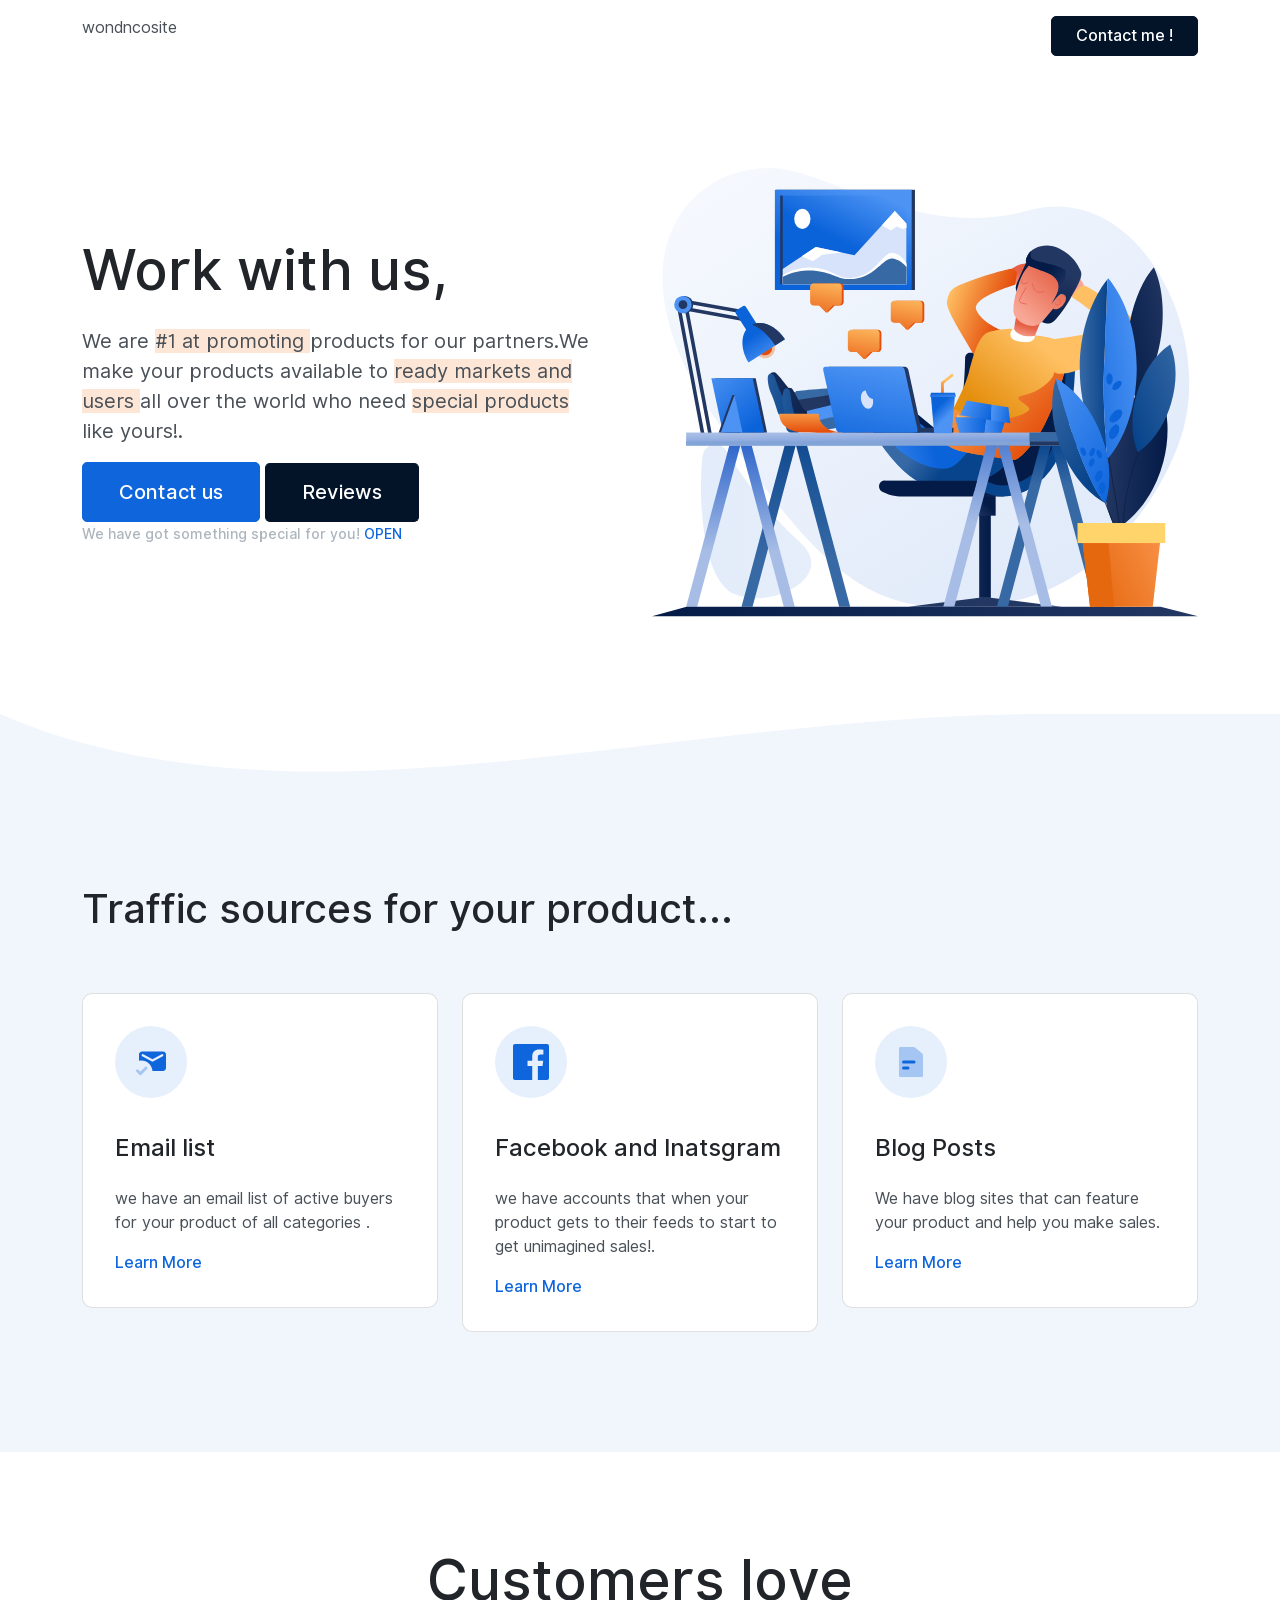
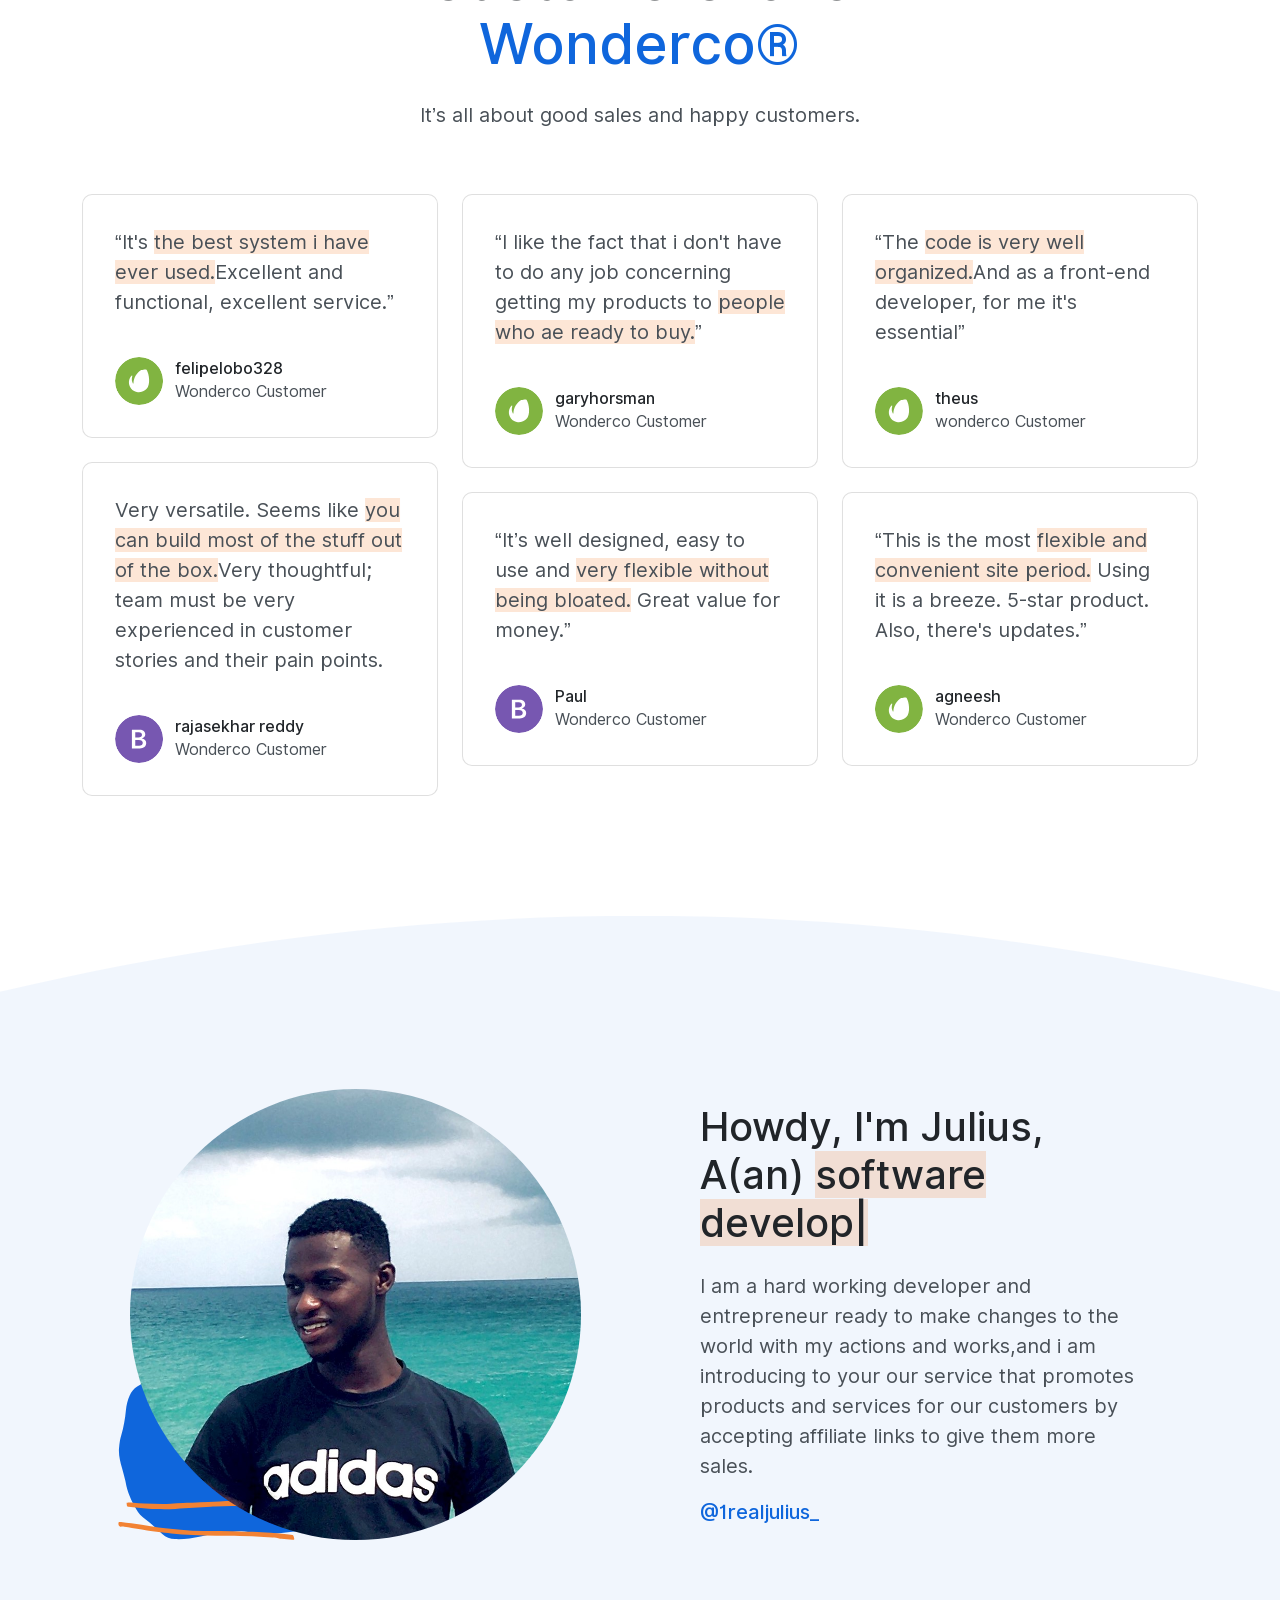
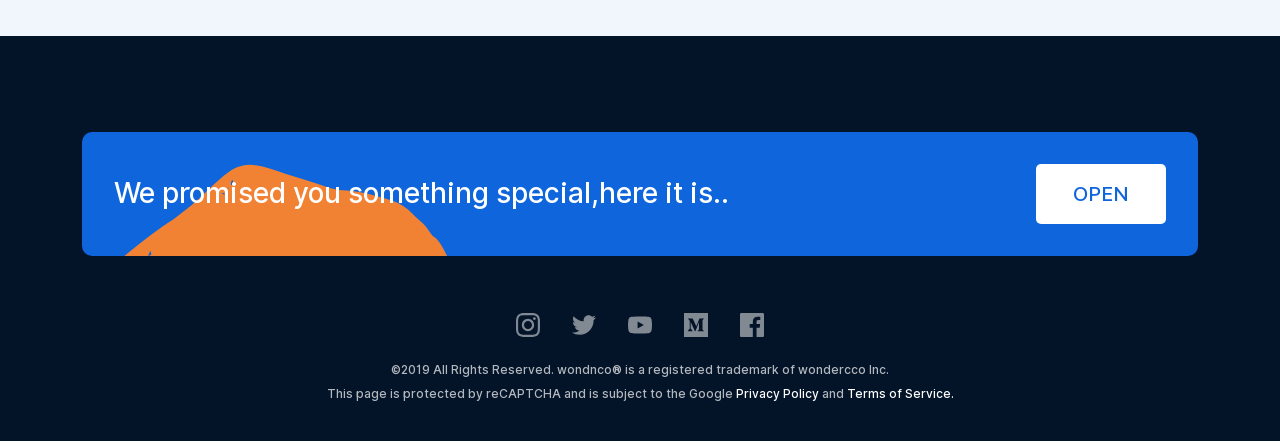
==== index.html @ 7a7fe4e4 "01" ====
<!doctype html>
<html lang="en">

<head>
    <meta charset="utf-8">
    <title>Wondnco</title>
    <meta name="viewport" content="width=device-width, initial-scale=1.0">
    <meta name="description" content="The #1 Affiliate promoting site for your products.">
    <link href="assets/css/loaders/loader-typing.css" rel="stylesheet" type="text/css" media="all" />
    <link href="assets/css/theme-saas.css" rel="stylesheet" type="text/css" media="all" />
    <link rel="preload" as="font" href="assets/fonts/Inter-UI-upright.var.woff2" type="font/woff2" crossorigin="anonymous">
    <link rel="preload" as="font" href="assets/fonts/Inter-UI.var.woff2" type="font/woff2" crossorigin="anonymous">
</head>

<body>
    <div class="loader">
        <div class="loading-animation"></div>
    </div>

    <div class="navbar-container ">
        <nav class="navbar navbar-expand-lg justify-content-between navbar-light border-bottom-0 bg-white" data-sticky="top">
            <div class="container">
                <div class="col flex-fill px-0 d-flex justify-content-between">
                    <p id="-wonderco-logo">wondncosite</p>
                    <button class="navbar-toggler" type="button" data-toggle="collapse" data-target=".navbar-collapse" aria-expanded="false" aria-label="Toggle navigation">
              <svg class="icon" width="24" height="24" viewBox="0 0 24 24" fill="none" xmlns="http://www.w3.org/2000/svg">
                <path d="M3 17C3 17.5523 3.44772 18 4 18H20C20.5523 18 21 17.5523 21 17V17C21 16.4477 20.5523 16 20 16H4C3.44772 16 3 16.4477 3 17V17ZM3 12C3 12.5523 3.44772 13 4 13H20C20.5523 13 21 12.5523 21 12V12C21 11.4477 20.5523 11 20 11H4C3.44772 11 3 11.4477 3 12V12ZM4 6C3.44772 6 3 6.44772 3 7V7C3 7.55228 3.44772 8 4 8H20C20.5523 8 21 7.55228 21 7V7C21 6.44772 20.5523 6 20 6H4Z"
                fill="#212529" />
              </svg>

            </button>
                </div>
                <div class="collapse navbar-collapse col px-0 px-lg-2 flex-fill">
                    <div class="py-2 py-lg-0">
                        <ul class="navbar-nav">
                            <!-- put the about us link here -->
                        </ul>
                    </div>
                </div>
                <div class="collapse navbar-collapse justify-content-end col flex-fill px-0">
                    <a href="#" class="btn md-lg btn-primary-3 " data-toggle="modal" data-target="#subscribe-noimage" data-smooth-scroll>Contact me !</a>

                </div>
            </div>
        </nav>
    </div>
    <section class="has-divider">
        <div class="container">
            <div class="row align-items-center justify-content-between o-hidden">
                <div class="col-md-6 order-sm-2 mb-5 mb-sm-0" data-aos="fade-left">
                    <img src="assets/img/saas-3.svg" alt="Image">
                </div>
                <div class="col-md-6 pr-xl-5 order-sm-1">
                    <h1 class="display-4">Work with us,</h1>
                    <p class="lead"> We are <span class="highlight">#1 at promoting </span> products for our partners.We make your products available to
                        <span class="highlight">ready markets and users </span> all over the world who need <span class="highlight">special products </span> like yours!.</p>
                    <a href="#" class="btn btn-lg btn-primary" data-toggle="modal" data-target="#subscribe-noimage" data-smooth-scroll>Contact us</a>
                    <a href="#customers-feedack" style="border-top: 100em;" class="btn btn-lg btn-primary-3" data-smooth-scroll>Reviews</a><br>
                    <span class="text-small text-muted">We have got something special for you! <a href="#special-item" data-smooth-scroll>OPEN</a>
            </span>
                </div>
            </div>
        </div>
        <div class="divider">
            <svg class="bg-primary-alt" width="100%" height="100%" version="1.1" viewbox="0 0 100 100" xmlns="http://www.w3.org/2000/svg" xmlns:xlink="http://www.w3.org/1999/xlink" preserveAspectRatio="none">
          <path d="M0,0 C6.83050094,50 15.1638343,75 25,75 C41.4957514,75 62.4956597,0 81.2456597,0 C93.7456597,0 99.9971065,0 100,0 L100,100 L0,100" fill="#ffffff"></path>
        </svg>
        </div>
    </section>
    <section class="bg-primary-alt">
        <div class="container">
            <div class="row mb-4">
                <div class="col">
                    <h2 class="h1">Traffic sources for your product...</h2>
                </div>
            </div>
            <div class="row">
                <div class="col-md-4" data-aos="fade-up" data-aos-delay="100">
                    <div class="card card-body">
                        <div class="icon-round mb-3 mb-md-4 bg-primary">
                            <svg class="icon bg-primary" width="24px" height="24px" viewBox="0 0 24 24" version="1.1" xmlns="http://www.w3.org/2000/svg" xmlns:xlink="http://www.w3.org/1999/xlink">
                              <title>Icon For Readed-mail</title>
                              <g stroke="none" stroke-width="1" fill="none" fill-rule="evenodd">
                                  <rect opacity="0" x="0" y="0" width="24" height="24"></rect>
                                  <path
                                      d="M4.875,20.75 C4.63541667,20.75 4.39583333,20.6541667 4.20416667,20.4625 L2.2875,18.5458333 C1.90416667,18.1625 1.90416667,17.5875 2.2875,17.2041667 C2.67083333,16.8208333 3.29375,16.8208333 3.62916667,17.2041667 L4.875,18.45 L8.0375,15.2875 C8.42083333,14.9041667 8.99583333,14.9041667 9.37916667,15.2875 C9.7625,15.6708333 9.7625,16.2458333 9.37916667,16.6291667 L5.54583333,20.4625 C5.35416667,20.6541667 5.11458333,20.75 4.875,20.75 Z"
                                      fill="#000000" fill-rule="nonzero" opacity="0.3"></path>
                                  <path
                                      d="M12.9835977,18 C12.7263047,14.0909841 9.47412135,11 5.5,11 C4.98630124,11 4.48466491,11.0516454 4,11.1500272 L4,7 C4,5.8954305 4.8954305,5 6,5 L20,5 C21.1045695,5 22,5.8954305 22,7 L22,16 C22,17.1045695 21.1045695,18 20,18 L12.9835977,18 Z M19.1444251,6.83964668 L13,10.1481833 L6.85557487,6.83964668 C6.4908718,6.6432681 6.03602525,6.77972206 5.83964668,7.14442513 C5.6432681,7.5091282 5.77972206,7.96397475 6.14442513,8.16035332 L12.6444251,11.6603533 C12.8664074,11.7798822 13.1335926,11.7798822 13.3555749,11.6603533 L19.8555749,8.16035332 C20.2202779,7.96397475 20.3567319,7.5091282 20.1603533,7.14442513 C19.9639747,6.77972206 19.5091282,6.6432681 19.1444251,6.83964668 Z"
                                      fill="#000000"></path>
                              </g>
                          </svg>
                        </div>
                        <h4>Email list</h4>
                        <p>
                            we have an email list of active buyers for your product of all categories .
                        </p>
                        <a href="#">Learn More</a>
                    </div>
                </div>
                <div class="col-md-4" data-aos="fade-up" data-aos-delay="200">
                    <div class="card card-body">
                        <div class="icon-round mb-3 mb-md-4 bg-primary">
                            <svg class="icon" role="img" viewBox="0 0 24 24" xmlns="http://www.w3.org/2000/svg">
                              <title>Facebook icon</title>
                              <path
                                  d="M22.676 0H1.324C.593 0 0 .593 0 1.324v21.352C0 23.408.593 24 1.324 24h11.494v-9.294H9.689v-3.621h3.129V8.41c0-3.099 1.894-4.785 4.659-4.785 1.325 0 2.464.097 2.796.141v3.24h-1.921c-1.5 0-1.792.721-1.792 1.771v2.311h3.584l-.465 3.63H16.56V24h6.115c.733 0 1.325-.592 1.325-1.324V1.324C24 .593 23.408 0 22.676 0">
                              </path>
                          </svg>
                        </div>
                        <h4>Facebook and Inatsgram</h4>
                        <p>
                            we have accounts that when your product gets to their feeds to start to get unimagined sales!.
                        </p>
                        <a href="#">Learn More</a>
                    </div>
                </div>
                <div class="col-md-4" data-aos="fade-up" data-aos-delay="300">
                    <div class="card card-body">
                        <div class="icon-round mb-3 mb-md-4 bg-primary">
                            <svg class="icon" width="24px" height="24px" viewBox="0 0 24 24" version="1.1" xmlns="http://www.w3.org/2000/svg" xmlns:xlink="http://www.w3.org/1999/xlink">
                              <title>Icon For File</title>
                              <g stroke="none" stroke-width="1" fill="none" fill-rule="evenodd">
                                  <polygon points="0 0 24 0 24 24 0 24" opacity="0"></polygon>
                                  <path
                                      d="M5.85714286,2 L13.7364114,2 C14.0910962,2 14.4343066,2.12568431 14.7051108,2.35473959 L19.4686994,6.3839416 C19.8056532,6.66894833 20,7.08787823 20,7.52920201 L20,20.0833333 C20,21.8738751 19.9795521,22 18.1428571,22 L5.85714286,22 C4.02044787,22 4,21.8738751 4,20.0833333 L4,3.91666667 C4,2.12612489 4.02044787,2 5.85714286,2 Z"
                                      fill="#000000" fill-rule="nonzero" opacity="0.3"></path>
                                  <rect fill="#000000" x="6" y="11" width="9" height="2" rx="1"></rect>
                                  <rect fill="#000000" x="6" y="15" width="5" height="2" rx="1"></rect>
                              </g>
                          </svg>
                        </div>
                        <h4>Blog Posts</h4>
                        <p>
                            We have blog sites that can feature your product and help you make sales.
                        </p>
                        <a href="#">Learn More</a>
                    </div>
                </div>
            </div>
        </div>
    </section>
    <section>
        <div class="container" id="customers-feedack">
            <div class="row mb-5 justify-content-center">
                <div class="col-xl-8 col-lg-9 text-center">
                    <h2 class="display-4 mx-xl-6">Customers love <a href="#">Wonderco®</a></h2>
                    <p class="lead">
                        It’s all about good sales and happy customers.
                    </p>
                </div>
            </div>
            <div class="row" data-isotope-collection data-ignore-hash="true">
                <div class="col-sm-6 col-lg-4" data-isotope-item>
                    <div class="card card-body">
                        <div class="flex-grow-1 mb-3">
                            <p class="lead">
                                &ldquo;This is the most
                                <span class="highlight">flexible and convenient site period.</span> Using it is a breeze. 5-star product. Also, there's updates.&rdquo;
                            </p>
                        </div>
                        <div class="avatar-author align-items-center">
                            <img src="assets/img/avatars/envato.svg" alt="Avatar" class="avatar">
                            <div class="ml-2">
                                <h6>agneesh</h6>
                                <span>Wonderco Customer</span>
                            </div>
                        </div>
                    </div>
                </div>
                <div class="col-sm-6 col-lg-4" data-isotope-item>
                    <div class="card card-body">
                        <div class="flex-grow-1 mb-3">
                            <p class="lead">
                                &ldquo;It’s well designed, easy to use and
                                <span class="highlight">very flexible without being bloated.</span> Great value for money.&rdquo;
                            </p>
                        </div>
                        <div class="avatar-author align-items-center">
                            <img src="assets/img/avatars/bootstrap.svg" alt="Avatar" class="avatar">
                            <div class="ml-2">
                                <h6>Paul</h6>
                                <span>Wonderco Customer</span>
                            </div>
                        </div>
                    </div>
                </div>
                <div class="col-sm-6 col-lg-4" data-isotope-item>
                    <div class="card card-body">
                        <div class="flex-grow-1 mb-3">
                            <p class="lead">
                                Very versatile. Seems like
                                <span class="highlight">you can build most of the stuff out of the box.</span>Very thoughtful; team must be very experienced in customer stories and their pain points.
                            </p>
                        </div>
                        <div class="avatar-author align-items-center">
                            <img src="assets/img/avatars/bootstrap.svg" alt="Avatar" class="avatar">
                            <div class="ml-2">
                                <h6>rajasekhar reddy</h6>
                                <span>Wonderco Customer</span>
                            </div>
                        </div>
                    </div>
                </div>
                <div class="col-sm-6 col-lg-4" data-isotope-item>
                    <div class="card card-body">
                        <div class="flex-grow-1 mb-3">
                            <p class="lead">
                                &ldquo;The
                                <span class='highlight'>code is very well organized.</span>And as a front-end developer, for me it's essential&rdquo;
                            </p>
                        </div>
                        <div class="avatar-author align-items-center">
                            <img src="assets/img/avatars/envato.svg" alt="Avatar" class="avatar">
                            <div class="ml-2">
                                <h6>theus</h6>
                                <span>wonderco Customer</span>
                            </div>
                        </div>
                    </div>
                </div>
                <div class="col-sm-6 col-lg-4" data-isotope-item>
                    <div class="card card-body">
                        <div class="flex-grow-1 mb-3">
                            <p class="lead">
                                &ldquo;I like the fact that i don't have to do any job concerning getting my products to
                                <span class="highlight">people who ae ready to buy.</span>&rdquo;
                            </p>
                        </div>
                        <div class="avatar-author align-items-center">
                            <img src="assets/img/avatars/envato.svg" alt="Avatar" class="avatar">
                            <div class="ml-2">
                                <h6>garyhorsman</h6>
                                <span>Wonderco Customer</span>
                            </div>
                        </div>
                    </div>
                </div>
                <div class="col-sm-6 col-lg-4" data-isotope-item>
                    <div class="card card-body">
                        <div class="flex-grow-1 mb-3">
                            <p class="lead">
                                &ldquo;It's
                                <span class="highlight">the best system i have ever used.</span>Excellent and functional, excellent service.&rdquo;
                            </p>
                        </div>
                        <div class="avatar-author align-items-center">
                            <img src="assets/img/avatars/envato.svg" alt="Avatar" class="avatar">
                            <div class="ml-2">
                                <h6>felipelobo328</h6>
                                <span>Wonderco Customer</span>
                            </div>
                        </div>
                    </div>
                </div>
            </div>
        </div>
    </section>
    <section class="has-divider bg-primary-alt">
        <div class="divider flip-y">
            <svg width="100%" height="96px" viewBox="0 0 100 100" version="1.1" xmlns="http://www.w3.org/2000/svg" xmlns:xlink="http://www.w3.org/1999/xlink" preserveAspectRatio="none">
              <path
                  d="M0,0 C16.6666667,66 33.3333333,99 50,99 C66.6666667,99 83.3333333,66 100,0 L100,100 L0,100 L0,0 Z">
              </path>
          </svg>
        </div>
        <div class="container" data-aos="fade-up">
            <div class="row align-items-center justify-content-around">
                <div class="col-md-5">
                    <img src="assets/img/course-1.jpg" alt="Image" class="rounded-circle layer-2">
                    <div class="decoration bottom left" data-aos="fade-up">
                        <svg class="bg-primary" width="260" height="160" viewBox="0 0 260 160" fill="none" xmlns="http://www.w3.org/2000/svg">
                          <path
                              d="M259.455 70.69C259.549 81.425 258.285 91.476 256.723 101.5C255.75 107.739 254.741 113.973 253.793 120.216C253.272 123.658 253.016 127.152 252.309 130.553C251.914 132.455 251.061 134.358 250.02 136.01C248.553 138.334 247.721 140.777 247.452 143.469C247.352 144.46 247.276 145.469 247.018 146.424C246.094 149.85 243.805 151.926 240.278 152.031C236.299 152.15 232.272 152.2 228.331 151.733C214.925 150.144 201.481 149.879 188.015 150.246C184.869 150.332 181.734 150.853 178.599 151.223C174.31 151.728 170.035 152.36 165.74 152.791C160.949 153.271 156.142 153.861 151.34 153.896C147.037 153.929 142.729 153.304 138.428 152.913C135.616 152.658 132.78 152.482 130.014 151.954C124.705 150.94 119.436 151.424 114.147 151.932C113.485 151.995 112.819 152.092 112.159 152.068C102.048 151.707 92.3718 154.415 82.6568 156.532C74.1448 158.387 65.6488 159.497 56.9518 159.12C52.1158 158.911 47.8618 157.293 44.2628 154.038C40.3218 150.473 36.4308 146.852 32.4598 143.319C30.8488 141.886 29.1588 140.514 27.3758 139.307C23.4348 136.64 20.4418 133.227 18.0988 129.069C13.3288 120.618 9.20281 111.955 7.65781 102.262C7.55381 101.607 7.3958 100.957 7.2298 100.314C6.1908 96.293 5.2378 92.248 4.0778 88.262C2.2148 81.85 0.571797 75.405 0.979797 68.658C1.1498 65.853 1.55581 63.055 2.00681 60.279C2.29981 58.48 2.8018 56.705 3.3248 54.954C5.7158 46.961 7.0748 38.773 7.8858 30.494C8.3918 25.32 9.60281 20.381 11.6968 15.613C13.3508 11.846 15.7128 8.84097 19.1968 6.55897C27.8848 0.871973 37.1478 -0.681028 47.3118 1.48997C53.8668 2.88997 60.0558 5.23799 66.3218 7.44499C74.3058 10.257 82.4408 11.128 90.8688 9.80897C98.7418 8.57597 106.65 7.36398 114.59 6.78898C123.358 6.15498 132.18 5.75698 140.926 7.59398C151.371 9.78798 161.944 10.817 172.633 10.495C175.623 10.405 178.623 10.56 181.613 10.447C193.99 9.97397 205.607 13.012 217.019 17.532C223.023 19.909 228.191 23.388 233.035 27.467C237.988 31.636 242.894 35.872 247.654 40.258C249.588 42.039 251.371 44.124 252.716 46.373C254.845 49.931 256.62 53.71 258.413 57.458C259.815 60.395 259.61 63.625 259.684 66.771C259.717 68.261 259.514 69.757 259.455 70.69ZM188.312 109.787L188.011 109.598L187.966 109.906L188.312 109.787Z"
                              fill="black" />
                      </svg>

                    </div>
                    <div class="decoration bottom left" data-aos="fade-right">
                        <svg class="bg-primary-2" width="177" height="40" viewBox="0 0 177 40" fill="none" xmlns="http://www.w3.org/2000/svg">
                          <path
                              d="M176.123 39.7359C175.478 39.7539 174.855 39.8269 174.242 39.7769C170.656 39.4889 167.072 39.1749 163.49 38.8589C163.013 38.8179 162.523 38.7829 162.074 38.6339C159.541 37.7899 156.908 37.6619 154.277 37.4949C151.484 37.3189 148.693 37.1279 145.904 36.9159C137.927 36.3109 129.935 36.1449 121.943 35.9849C118.191 35.9109 114.437 35.8699 110.683 35.8189C102.611 35.7079 94.5379 35.6229 86.4659 35.4789C82.5519 35.4109 78.6399 35.2639 74.7279 35.0959C71.1379 34.9419 67.5439 34.7819 63.9619 34.4979C60.3799 34.2139 56.8099 33.7729 53.2349 33.4039C51.0919 33.1829 48.9479 32.9899 46.8089 32.7499C42.6819 32.2869 38.5469 31.8829 34.4379 31.2949C30.8849 30.7849 27.3699 30.0239 23.8269 29.4309C20.5199 28.8769 17.1999 28.3969 13.8859 27.8889C11.3609 27.4999 8.83285 27.1369 6.31185 26.7229C5.20285 26.5409 4.11485 26.3279 2.99585 26.6609C2.29285 26.8699 1.78286 26.5279 1.31986 26.0139C0.505856 25.1049 0.385845 24.0069 0.436845 22.8759C0.461845 22.3359 0.838856 21.9889 1.37586 21.9639C1.93086 21.9399 2.49286 21.9869 3.04586 22.0559C6.45786 22.4729 9.86185 22.9469 13.2759 23.3229C20.2719 24.0939 27.1859 25.3849 34.1159 26.5539C38.4599 27.2879 42.8209 27.7809 47.1899 28.2399C52.3519 28.7829 57.5399 29.0959 62.6979 29.6599C70.4149 30.5039 78.1509 30.8669 85.9049 30.9709C91.2549 31.0409 96.6079 30.9939 101.958 31.0969C110.19 31.2539 118.419 31.5019 126.651 31.6919C129.368 31.7549 132.09 31.6799 134.805 31.7969C140.793 32.0589 146.785 32.3089 152.764 32.7369C158.817 33.1709 164.856 33.7929 170.897 34.3809C172.083 34.4959 173.258 34.7829 174.413 35.0909C174.829 35.2019 175.374 35.5309 175.505 35.8909C175.936 37.0619 176.463 38.2559 176.123 39.7359Z"
                              fill="black" />
                          <path
                              d="M8.59619 2.86295C9.31119 2.68995 9.8322 2.44794 10.3482 2.45994C12.0262 2.50094 13.7002 2.61996 15.3752 2.73396C18.9572 2.97896 22.5372 3.38394 26.1252 3.46394C34.9862 3.66194 43.8482 4.19895 52.7172 3.69795C56.8622 3.46395 61.0102 3.29694 65.1562 3.11594C67.5492 3.01194 69.9432 2.94496 72.3382 2.85896C72.9772 2.83596 73.6172 2.83496 74.2542 2.77296C79.5842 2.25296 84.9402 2.22594 90.2852 1.97794C94.1152 1.79894 97.9432 1.54695 101.773 1.40995C106.324 1.24595 110.878 1.03995 115.427 1.08195C126.302 1.18295 137.167 0.948947 148.034 0.624947C152.343 0.496947 156.663 0.595932 160.975 0.665932C162.409 0.688932 163.836 0.932932 165.266 1.09693C166.348 1.22193 167.248 1.73193 167.893 2.59693C168.588 3.52993 169.555 4.32993 169.649 5.80393C169.17 5.89993 168.731 6.08594 168.307 6.05494C166 5.88594 163.702 5.60994 161.395 5.47794C159.723 5.38294 158.04 5.41296 156.362 5.46296C151.022 5.62196 145.682 5.83394 140.342 5.98594C138.186 6.04794 136.028 6.00095 133.869 6.01395C131.715 6.02795 129.558 6.08295 127.404 6.07295C122.779 6.04895 118.152 5.89295 113.529 5.97895C108.021 6.08195 102.519 6.37894 97.0132 6.59394C95.5832 6.64994 94.1542 6.69794 92.7262 6.77094C89.8612 6.91894 86.9942 7.07094 84.1302 7.24494C81.2592 7.41894 78.3923 7.63895 75.5232 7.80695C72.4962 7.98495 69.4641 8.10595 66.4391 8.28895C63.4141 8.47195 60.3922 8.73296 57.3672 8.90296C50.7422 9.27496 44.1111 9.18295 37.4821 9.08695C35.1731 9.05395 32.8751 8.75994 30.5681 8.62794C25.3981 8.32994 20.2342 7.82095 15.0912 7.19495C13.5952 7.01295 12.1141 6.83094 10.6111 6.80994C9.65219 6.79594 9.0642 6.40194 8.8842 5.53394C8.7292 4.76394 8.70919 3.96395 8.59619 2.86295Z"
                              fill="black" />
                      </svg>

                    </div>
                </div>
                <div class="col-xl-5 col-md-6">
                    <div class="h1">
                        <div>Howdy, I'm Julius,</div>
                        <span>A(an)</span>
                        <div class="highlight">
                            <span data-typed-text data-loop="true" data-type-speed="65" data-strings='["software developer","front-end developer","Affiliate marketer","Entrepreneur"]'></span>
                        </div>
                    </div>
                    <p class="lead">I am a hard working developer and entrepreneur ready to make changes to the world with my actions and works,and i am introducing to your our service that promotes products and services for our customers by accepting affiliate links
                        to give them more sales.
                    </p>
                    <a href="https://instagram.com/1realjulius_" class="lead">@1realjulius_</a>
                </div>
            </div>
        </div>
    </section>
    <footer id="special-item" class="pb-4 bg-primary-3 text-light" id="footer">
        <div class="container">
            <div class="row mb-5">
                <div class="col">
                    <div class="card card-body border-0 o-hidden mb-0 bg-primary text-light">
                        <div class="position-relative d-flex flex-column flex-md-row justify-content-between align-items-center">
                            <div class="h3 text-center mb-md-0">We promised you something special,here it is..</div>
                            <a href="#" class="btn btn-lg btn-white">OPEN</a>
                        </div>
                        <div class="decoration layer-0">
                            <svg class="bg-primary-2" width="338" height="277" viewBox="0 0 338 277" fill="none" xmlns="http://www.w3.org/2000/svg">
                  <path d="M136.018 0.775024C143.338 0.998024 150.311 2.86002 157.217 4.90402C161.951 6.30502 166.533 8.21602 171.238 9.72702C177.683 11.799 184.205 13.642 190.654 15.704C198.047 18.067 205.496 20.302 212.734 23.077C219.181 25.549 225.818 26.16 232.576 26.624C242.613 27.313 252.408 29.541 262.14 31.958C267.613 33.318 273.015 35.013 278.376 36.777C286.159 39.338 292.769 43.771 298.435 49.705C300.869 52.253 303.482 54.662 306.224 56.875C310.91 60.658 314.185 65.568 317.597 70.391C317.999 70.957 318.31 71.699 318.861 72.031C323.925 75.085 326.72 80.024 329.47 84.928C331.605 88.738 333.45 92.72 335.236 96.711C335.974 98.361 336.533 100.215 336.629 102.006C336.979 108.465 337.936 114.881 337.352 121.411C336.889 126.604 336.916 131.868 337.11 137.086C337.676 152.284 335.641 167.235 333.401 182.2C331.815 192.802 330.878 203.502 329.278 214.101C328.417 219.807 327.28 225.578 325.321 230.976C323.759 235.279 321.196 239.409 318.317 243.006C311.585 251.42 303.104 257.68 292.893 261.414C288.381 263.064 283.952 265.016 279.332 266.275C273.076 267.98 266.711 269.338 260.33 270.509C250.605 272.292 240.844 273.878 231.07 275.381C220.672 276.98 210.306 277.306 199.939 274.719C194.33 273.32 188.527 272.723 182.869 271.504C166.828 268.049 151.043 263.651 135.754 257.669C130.918 255.776 126.25 253.478 122.199 249.956C118.49 246.731 113.928 244.469 110.316 241.155C103.357 234.766 96.6579 228.074 90.1249 221.245C84.3729 215.231 79.0449 208.814 73.4259 202.671C71.6229 200.7 69.3989 199.121 67.5219 197.212C61.8789 191.478 56.3579 185.624 50.6959 179.909C48.0139 177.202 45.0629 174.763 42.3439 172.091C39.7309 169.523 37.2799 166.791 34.7229 164.164C30.1899 159.507 25.8419 154.642 21.0319 150.288C14.4459 144.325 9.29194 137.288 4.85794 129.733C1.90494 124.702 0.404932 119.126 0.994932 113.109C1.35393 109.453 1.56894 105.873 3.02594 102.364C4.82294 98.043 7.59594 94.544 11.0199 91.581C16.4609 86.871 22.0179 82.28 27.7129 77.881C34.4159 72.703 41.2719 67.718 48.1519 62.774C53.0819 59.232 58.3649 56.157 63.1269 52.411C72.1059 45.348 81.2339 38.467 89.4079 30.405C96.0349 23.868 102.898 17.54 110.002 11.527C115.279 7.06004 121.135 3.23104 128.049 1.65704C130.639 1.07104 133.357 1.05302 136.018 0.775024ZM19.8459 102.8C15.5139 101.001 13.7579 101.522 12.1429 105.364C13.5239 105.867 14.8829 106.363 16.5709 106.978C16.7739 105.683 16.8949 104.912 16.9929 104.287C17.9989 103.763 18.9229 103.281 19.8479 102.799C21.2859 101.622 23.0749 100.717 23.4099 98.469C20.4119 98.883 20.4119 98.883 19.8459 102.8ZM118.352 15.815C117.153 17.925 116.342 19.402 117.231 21.328C119.746 19.487 119.773 19.382 118.352 15.815ZM36.2909 86.69C35.4119 88.799 34.8089 90.248 34.0939 91.961C37.8889 90.785 37.8889 90.785 36.2909 86.69ZM129.395 162.873C128.641 162.383 128.006 161.799 127.858 161.903C127.292 162.306 126.881 162.927 126.413 163.468C126.843 163.712 127.337 164.224 127.684 164.138C128.211 164.009 128.639 163.465 129.395 162.873ZM137.797 163.645C137.248 164.305 136.658 164.709 136.697 165.036C136.763 165.591 137.228 166.097 137.525 166.623C137.986 166.255 138.761 165.928 138.818 165.505C138.881 165.033 138.287 164.477 137.797 163.645ZM137.221 207.492C137.242 207.855 137.264 208.219 137.285 208.582C138.129 208.456 138.973 208.33 139.816 208.205C139.787 207.967 139.757 207.73 139.73 207.492C138.895 207.492 138.057 207.492 137.221 207.492ZM110.674 30.56C110.768 30.297 110.862 30.035 110.957 29.772C110.123 29.451 109.291 29.13 108.457 28.809C108.357 29.097 108.256 29.386 108.154 29.674C108.994 29.969 109.834 30.265 110.674 30.56ZM116.773 160.416C116.58 160.891 116.285 161.258 116.357 161.528C116.435 161.827 116.851 162.037 117.121 162.285C117.336 161.902 117.652 161.535 117.713 161.129C117.736 160.968 117.193 160.722 116.773 160.416ZM124.658 162.574C123.793 162.347 123.324 162.142 122.863 162.152C122.707 162.156 122.562 162.708 122.414 163.009C122.768 163.15 123.127 163.408 123.473 163.392C123.754 163.381 124.02 163.036 124.658 162.574ZM133.973 165.672C133.819 165.484 133.664 165.297 133.51 165.11C133.348 165.387 133.151 165.654 133.059 165.954C133.039 166.011 133.434 166.196 133.637 166.322C133.748 166.105 133.861 165.89 133.973 165.672ZM115.15 24.039C114.955 23.876 114.759 23.714 114.566 23.552C114.468 23.778 114.254 24.034 114.302 24.223C114.353 24.418 114.656 24.549 114.849 24.708C114.949 24.486 115.051 24.263 115.15 24.039Z"
                  fill="black" />
                </svg>

                        </div>
                    </div>
                </div>
            </div>
            <div class="row justify-content-center mb-2">
                <div class="col-auto">
                    <ul class="nav">
                        <li class="nav-item">
                            <a href="#" class="nav-link">
                                <svg class="icon undefined" role="img" viewBox="0 0 24 24" xmlns="http://www.w3.org/2000/svg">
                    <title>Instagram icon</title>
                    <path d="M12 0C8.74 0 8.333.015 7.053.072 5.775.132 4.905.333 4.14.63c-.789.306-1.459.717-2.126 1.384S.935 3.35.63 4.14C.333 4.905.131 5.775.072 7.053.012 8.333 0 8.74 0 12s.015 3.667.072 4.947c.06 1.277.261 2.148.558 2.913.306.788.717 1.459 1.384 2.126.667.666 1.336 1.079 2.126 1.384.766.296 1.636.499 2.913.558C8.333 23.988 8.74 24 12 24s3.667-.015 4.947-.072c1.277-.06 2.148-.262 2.913-.558.788-.306 1.459-.718 2.126-1.384.666-.667 1.079-1.335 1.384-2.126.296-.765.499-1.636.558-2.913.06-1.28.072-1.687.072-4.947s-.015-3.667-.072-4.947c-.06-1.277-.262-2.149-.558-2.913-.306-.789-.718-1.459-1.384-2.126C21.319 1.347 20.651.935 19.86.63c-.765-.297-1.636-.499-2.913-.558C15.667.012 15.26 0 12 0zm0 2.16c3.203 0 3.585.016 4.85.071 1.17.055 1.805.249 2.227.415.562.217.96.477 1.382.896.419.42.679.819.896 1.381.164.422.36 1.057.413 2.227.057 1.266.07 1.646.07 4.85s-.015 3.585-.074 4.85c-.061 1.17-.256 1.805-.421 2.227-.224.562-.479.96-.899 1.382-.419.419-.824.679-1.38.896-.42.164-1.065.36-2.235.413-1.274.057-1.649.07-4.859.07-3.211 0-3.586-.015-4.859-.074-1.171-.061-1.816-.256-2.236-.421-.569-.224-.96-.479-1.379-.899-.421-.419-.69-.824-.9-1.38-.165-.42-.359-1.065-.42-2.235-.045-1.26-.061-1.649-.061-4.844 0-3.196.016-3.586.061-4.861.061-1.17.255-1.814.42-2.234.21-.57.479-.96.9-1.381.419-.419.81-.689 1.379-.898.42-.166 1.051-.361 2.221-.421 1.275-.045 1.65-.06 4.859-.06l.045.03zm0 3.678c-3.405 0-6.162 2.76-6.162 6.162 0 3.405 2.76 6.162 6.162 6.162 3.405 0 6.162-2.76 6.162-6.162 0-3.405-2.76-6.162-6.162-6.162zM12 16c-2.21 0-4-1.79-4-4s1.79-4 4-4 4 1.79 4 4-1.79 4-4 4zm7.846-10.405c0 .795-.646 1.44-1.44 1.44-.795 0-1.44-.646-1.44-1.44 0-.794.646-1.439 1.44-1.439.793-.001 1.44.645 1.44 1.439z"
                    />
                  </svg>
                            </a>
                        </li>
                        <li class="nav-item">
                            <a href="#" class="nav-link">
                                <svg class="icon undefined" role="img" viewBox="0 0 24 24" xmlns="http://www.w3.org/2000/svg">
                    <title>Twitter icon</title>
                    <path d="M23.954 4.569c-.885.389-1.83.654-2.825.775 1.014-.611 1.794-1.574 2.163-2.723-.951.555-2.005.959-3.127 1.184-.896-.959-2.173-1.559-3.591-1.559-2.717 0-4.92 2.203-4.92 4.917 0 .39.045.765.127 1.124C7.691 8.094 4.066 6.13 1.64 3.161c-.427.722-.666 1.561-.666 2.475 0 1.71.87 3.213 2.188 4.096-.807-.026-1.566-.248-2.228-.616v.061c0 2.385 1.693 4.374 3.946 4.827-.413.111-.849.171-1.296.171-.314 0-.615-.03-.916-.086.631 1.953 2.445 3.377 4.604 3.417-1.68 1.319-3.809 2.105-6.102 2.105-.39 0-.779-.023-1.17-.067 2.189 1.394 4.768 2.209 7.557 2.209 9.054 0 13.999-7.496 13.999-13.986 0-.209 0-.42-.015-.63.961-.689 1.8-1.56 2.46-2.548l-.047-.02z"
                    />
                  </svg>
                            </a>
                        </li>
                        <li class="nav-item">
                            <a href="#" class="nav-link">
                                <svg class="icon undefined" role="img" xmlns="http://www.w3.org/2000/svg" viewBox="0 0 24 24">
                    <title>YouTube icon</title>
                    <path class="a" d="M23.495 6.205a3.007 3.007 0 0 0-2.088-2.088c-1.87-.501-9.396-.501-9.396-.501s-7.507-.01-9.396.501A3.007 3.007 0 0 0 .527 6.205a31.247 31.247 0 0 0-.522 5.805 31.247 31.247 0 0 0 .522 5.783 3.007 3.007 0 0 0 2.088 2.088c1.868.502 9.396.502 9.396.502s7.506 0 9.396-.502a3.007 3.007 0 0 0 2.088-2.088 31.247 31.247 0 0 0 .5-5.783 31.247 31.247 0 0 0-.5-5.805zM9.609 15.601V8.408l6.264 3.602z"
                    />
                  </svg>
                            </a>
                        </li>
                        <li class="nav-item">
                            <a href="#" class="nav-link">
                                <svg class="icon undefined" role="img" viewBox="0 0 24 24" xmlns="http://www.w3.org/2000/svg">
                    <title>Medium icon</title>
                    <path d="M0 0v24h24V0H0zm19.938 5.686L18.651 6.92a.376.376 0 0 0-.143.362v9.067a.376.376 0 0 0 .143.361l1.257 1.234v.271h-6.322v-.27l1.302-1.265c.128-.128.128-.165.128-.36V8.99l-3.62 9.195h-.49L6.69 8.99v6.163a.85.85 0 0 0 .233.707l1.694 2.054v.271H3.815v-.27L5.51 15.86a.82.82 0 0 0 .218-.707V8.027a.624.624 0 0 0-.203-.527L4.019 5.686v-.27h4.674l3.613 7.923 3.176-7.924h4.456v.271z"
                    />
                  </svg>

                            </a>
                        </li>
                        <li class="nav-item">
                            <a href="#" class="nav-link">
                                <svg class="icon undefined" role="img" viewBox="0 0 24 24" xmlns="http://www.w3.org/2000/svg">
                    <title>Facebook icon</title>
                    <path d="M22.676 0H1.324C.593 0 0 .593 0 1.324v21.352C0 23.408.593 24 1.324 24h11.494v-9.294H9.689v-3.621h3.129V8.41c0-3.099 1.894-4.785 4.659-4.785 1.325 0 2.464.097 2.796.141v3.24h-1.921c-1.5 0-1.792.721-1.792 1.771v2.311h3.584l-.465 3.63H16.56V24h6.115c.733 0 1.325-.592 1.325-1.324V1.324C24 .593 23.408 0 22.676 0"
                    />
                  </svg>
                            </a>
                        </li>
                    </ul>
                </div>
            </div>
            <div class="row justify-content-center">
                <div class="col col-md-auto text-center">
                    <small class="text-muted">&copy;2019 All Rights Reserved. wondnco® is a registered trademark of wondercco Inc.</small>
                    <small class="text-muted">This page is protected by reCAPTCHA and is subject to the Google <a href="https://www.google.com/policies/privacy/">Privacy Policy</a> and <a href="https://policies.google.com/terms">Terms of Service.</a>
            </small>
                </div>
            </div>
        </div>
    </footer>
    <div class="m-1">
        <div class="modal fade" id="subscribe-noimage" tabindex="-1" role="dialog" aria-hidden="true">
            <div class="modal-dialog modal-dialog-centered" role="document">
                <div class="modal-content">
                    <div class="modal-body">
                        <button type="button" class="close" data-dismiss="modal" aria-label="Close">
                          <svg class="icon bg-dark" width="24" height="24" viewBox="0 0 24 24" fill="none"
                              xmlns="http://www.w3.org/2000/svg">
                              <path
                                  d="M16.2426 6.34311L6.34309 16.2426C5.95257 16.6331 5.95257 17.2663 6.34309 17.6568C6.73362 18.0473 7.36678 18.0473 7.75731 17.6568L17.6568 7.75732C18.0473 7.36679 18.0473 6.73363 17.6568 6.34311C17.2663 5.95258 16.6331 5.95258 16.2426 6.34311Z"
                                  fill="#212529" />
                              <path
                                  d="M17.6568 16.2426L7.75734 6.34309C7.36681 5.95257 6.73365 5.95257 6.34313 6.34309C5.9526 6.73362 5.9526 7.36678 6.34313 7.75731L16.2426 17.6568C16.6331 18.0473 17.2663 18.0473 17.6568 17.6568C18.0474 17.2663 18.0474 16.6331 17.6568 16.2426Z"
                                  fill="#212529" />
                          </svg>

                      </button>
                        <div class="m-xl-4 m-3">
                            <div class="icon-round icon-round-lg bg-primary mx-auto mb-4">
                                <svg class="icon bg-primary" width="24px" height="24px" viewBox="0 0 24 24" version="1.1" xmlns="http://www.w3.org/2000/svg" xmlns:xlink="http://www.w3.org/1999/xlink">
                                  <title>Icon For Mail-opened</title>
                                  <g stroke="none" stroke-width="1" fill="none" fill-rule="evenodd">
                                      <rect opacity="0" x="0" y="0" width="24" height="24"></rect>
                                      <path
                                          d="M6,2 L18,2 C18.5522847,2 19,2.44771525 19,3 L19,12 C19,12.5522847 18.5522847,13 18,13 L6,13 C5.44771525,13 5,12.5522847 5,12 L5,3 C5,2.44771525 5.44771525,2 6,2 Z M7.5,5 C7.22385763,5 7,5.22385763 7,5.5 C7,5.77614237 7.22385763,6 7.5,6 L13.5,6 C13.7761424,6 14,5.77614237 14,5.5 C14,5.22385763 13.7761424,5 13.5,5 L7.5,5 Z M7.5,7 C7.22385763,7 7,7.22385763 7,7.5 C7,7.77614237 7.22385763,8 7.5,8 L10.5,8 C10.7761424,8 11,7.77614237 11,7.5 C11,7.22385763 10.7761424,7 10.5,7 L7.5,7 Z"
                                          fill="#000000" opacity="0.3"></path>
                                      <path
                                          d="M3.79274528,6.57253826 L12,12.5 L20.2072547,6.57253826 C20.4311176,6.4108595 20.7436609,6.46126971 20.9053396,6.68513259 C20.9668779,6.77033951 21,6.87277228 21,6.97787787 L21,17 C21,18.1045695 20.1045695,19 19,19 L5,19 C3.8954305,19 3,18.1045695 3,17 L3,6.97787787 C3,6.70173549 3.22385763,6.47787787 3.5,6.47787787 C3.60510559,6.47787787 3.70753836,6.51099993 3.79274528,6.57253826 Z"
                                          fill="#000000"></path>
                                  </g>
                              </svg>
                            </div>
                            <div class="text-center mb-4">
                                <h4 class="h3 mb-1">Subscribe</h4>
                                <p>Subscribe and receive our newsletters to follow the news about our fresh and fantastic products.
                                </p>
                            </div>
                            <form action="/forms/smtp.php" data-form-email novalidate>
                                <div class="form-group">
                                    <input type="text" class="form-control" name="contact-name" placeholder="Your Name" required>
                                </div>
                                <div class="form-group">
                                    <input type="email" class="form-control" name="contact-email" placeholder="Email Address" required>
                                </div>
                                <div class="form-group">
                                    <textarea name="contact-box-message" rows="5" class="form-control" placeholder="Type your message here" required></textarea>
                                </div>
                                <!-- <div data-recaptcha
                                  data-sitekey="INSERT_YOUR_RECAPTCHA_V2_SITEKEY_HERE"></div> -->
                                <div class="d-none alert alert-danger" role="alert" data-error-message>
                                    Please fill all fields correctly.
                                </div>
                                <div class="d-none alert alert-success" role="alert" data-success-message>
                                    Thanks, a member of our team will be in touch shortly.
                                </div>
                                <button type="submit" class="btn btn-block btn-primary btn-loading" data-loading-text="Sending">
                                  <svg class="icon" width="24px" height="24px" viewBox="0 0 24 24"
                                      version="1.1" xmlns="http://www.w3.org/2000/svg"
                                      xmlns:xlink="http://www.w3.org/1999/xlink">
                                      <title>Icon For Loading</title>
                                      <g stroke="none" stroke-width="1" fill="none"
                                          fill-rule="evenodd">
                                          <g>
                                              <polygon points="0 0 24 0 24 24 0 24" opacity="0">
                                              </polygon>
                                          </g>
                                          <path
                                              d="M12,4 L12,6 C8.6862915,6 6,8.6862915 6,12 C6,15.3137085 8.6862915,18 12,18 C15.3137085,18 18,15.3137085 18,12 C18,10.9603196 17.7360885,9.96126435 17.2402578,9.07513926 L18.9856052,8.09853149 C19.6473536,9.28117708 20,10.6161442 20,12 C20,16.418278 16.418278,20 12,20 C7.581722,20 4,16.418278 4,12 C4,7.581722 7.581722,4 12,4 Z"
                                              fill="#000000" fill-rule="nonzero"
                                              transform="translate(12.000000, 12.000000) scale(-1, 1) translate(-12.000000, -12.000000) ">
                                          </path>
                                      </g>
                                  </svg>
                                  <span>Send</span>
                              </button>
                            </form>
                            <small class="text-muted form-text">We’ll never share your details. See our <a
                                  href="#">Privacy
                                  Policy</a>
                          </small>

                        </div>
                    </div>
                </div>
            </div>
        </div>
    </div>
    <a href="#" class="btn back-to-top btn-primary btn-round" data-smooth-scroll data-aos="fade-up" data-aos-anchor="section:last-of-type" data-aos-mirror="true" data-aos-once="false">
        <svg class="icon" width="24px" height="24px" viewBox="0 0 24 24" version="1.1" xmlns="http://www.w3.org/2000/svg" xmlns:xlink="http://www.w3.org/1999/xlink">
        <title>Icon For Arrow-up</title>
        <g stroke="none" stroke-width="1" fill="none" fill-rule="evenodd">
          <polygon points="0 0 24 0 24 24 0 24" opacity="0"></polygon>
          <rect fill="#000000" x="11" y="5" width="2" height="14" rx="1"></rect>
          <path d="M6.70710678,12.7071068 C6.31658249,13.0976311 5.68341751,13.0976311 5.29289322,12.7071068 C4.90236893,12.3165825 4.90236893,11.6834175 5.29289322,11.2928932 L11.2928932,5.29289322 C11.6714722,4.91431428 12.2810586,4.90106866 12.6757246,5.26284586 L18.6757246,10.7628459 C19.0828436,11.1360383 19.1103465,11.7686056 18.7371541,12.1757246 C18.3639617,12.5828436 17.7313944,12.6103465 17.3242754,12.2371541 L12.0300757,7.38413782 L6.70710678,12.7071068 Z"
          fill="#000000" fill-rule="nonzero"></path>
        </g>
      </svg>
    </a>
    <!-- Required vendor scripts (Do not remove) -->
    <script type="text/javascript" src="assets/js/jquery.min.js"></script>
    <script type="text/javascript" src="assets/js/popper.min.js"></script>
    <script type="text/javascript" src="assets/js/bootstrap.js"></script>

    <!-- Optional Vendor Scripts (Remove the plugin script if current page does not use that feature) -->

    <!-- AOS (Animate On Scroll - animates elements into view while scrolling down) -->
    <script type="text/javascript" src="assets/js/aos.js"></script>
    <!-- Clipboard (copies content from browser into OS clipboard) -->
    <script type="text/javascript" src="assets/js/clipboard.js"></script>
    <!-- Fancybox (handles image and video lightbox and galleries) -->
    <script type="text/javascript" src="assets/js/jquery.fancybox.min.js"></script>
    <!-- Flickity (handles touch enabled carousels and sliders) -->
    <script type="text/javascript" src="assets/js/flickity.pkgd.min.js"></script>
    <!-- Ion rangeSlider (flexible and pretty range slider elements) -->
    <script type="text/javascript" src="assets/js/ion.rangeSlider.min.js"></script>
    <!-- Isotope (masonry layouts and filtering) -->
    <script type="text/javascript" src="assets/js/isotope.pkgd.min.js"></script>
    <!-- jarallax (parallax effect and video backgrounds) -->
    <script type="text/javascript" src="assets/js/jarallax.min.js"></script>
    <script type="text/javascript" src="assets/js/jarallax-video.min.js"></script>
    <script type="text/javascript" src="assets/js/jarallax-element.min.js"></script>
    <!-- jQuery Countdown (displays countdown text to a specified date) -->
    <script type="text/javascript" src="assets/js/jquery.countdown.min.js"></script>
    <!-- Plyr (unified player for Video, Audio, Vimeo and Youtube) -->
    <script type="text/javascript" src="assets/js/plyr.polyfilled.min.js"></script>
    <!-- Prism (displays formatted code boxes) -->
    <script type="text/javascript" src="assets/js/prism.js"></script>
    <!-- ScrollMonitor (manages events for elements scrolling in and out of view) -->
    <script type="text/javascript" src="assets/js/scrollMonitor.js"></script>
    <!-- Smooth scroll (animation to links in-page)-->
    <script type="text/javascript" src="assets/js/smooth-scroll.polyfills.js"></script>
    <!-- TwitterFetcher (displays a feed of tweets from a specified account)-->
    <script type="text/javascript" src="assets/js/twitterFetcher_min.js"></script>
    <!-- Typed text (animated typing effect)-->
    <script type="text/javascript" src="assets/js/typed.min.js"></script>
    <!-- Required theme scripts (Do not remove) -->
    <script type="text/javascript" src="assets/js/theme.js"></script>
    <!-- Removes page load animation when window is finished loading -->
    <script type="text/javascript">
        window.addEventListener("load", function() {
            document.querySelector('body').classList.add('loaded');
        });
    </script>

</body>

</html>
---- assets/css/loaders/loader-typing.css ----
/* Common Loader CSS */

@keyframes hideLoader{
    0%{ width: 100%; height: 100%; }
    100%{ width: 0; height: 0; }
}
body > div.loader{
        position: fixed;
        background: white;
        width: 100%;
        height: 100%;
        z-index: 1071;
        opacity: 0;
        transition: opacity .5s ease;
        overflow: hidden;
        pointer-events: none;
        display: flex;
        align-items: center;
        justify-content: center;
    }
    body:not(.loaded) > div.loader{
        opacity: 1;
    }
    body:not(.loaded){
        overflow: hidden;
    }
body.loaded > div.loader{
    animation: hideLoader .5s linear .5s forwards;
}

/* Typing Animation */
.loading-animation {
  width: 6px;
  height: 6px;
  border-radius: 50%;
  animation: typing 1s linear infinite alternate;
  position: relative;
  left: -12px;
}

@keyframes typing {
  0% {
    background-color: rgba(100,100,100, 1);
    box-shadow: 12px 0px 0px 0px rgba(100,100,100, 0.2),
      24px 0px 0px 0px rgba(100,100,100, 0.2);
  }

  25% {
    background-color: rgba(100,100,100, 0.4);
    box-shadow: 12px 0px 0px 0px rgba(100,100,100, 2),
      24px 0px 0px 0px rgba(100,100,100, 0.2);
  }

  75% {
    background-color: rgba(100,100,100, 0.4);
    box-shadow: 12px 0px 0px 0px rgba(100,100,100, 0.2),
      24px 0px 0px 0px rgba(100,100,100, 1);
  }
}
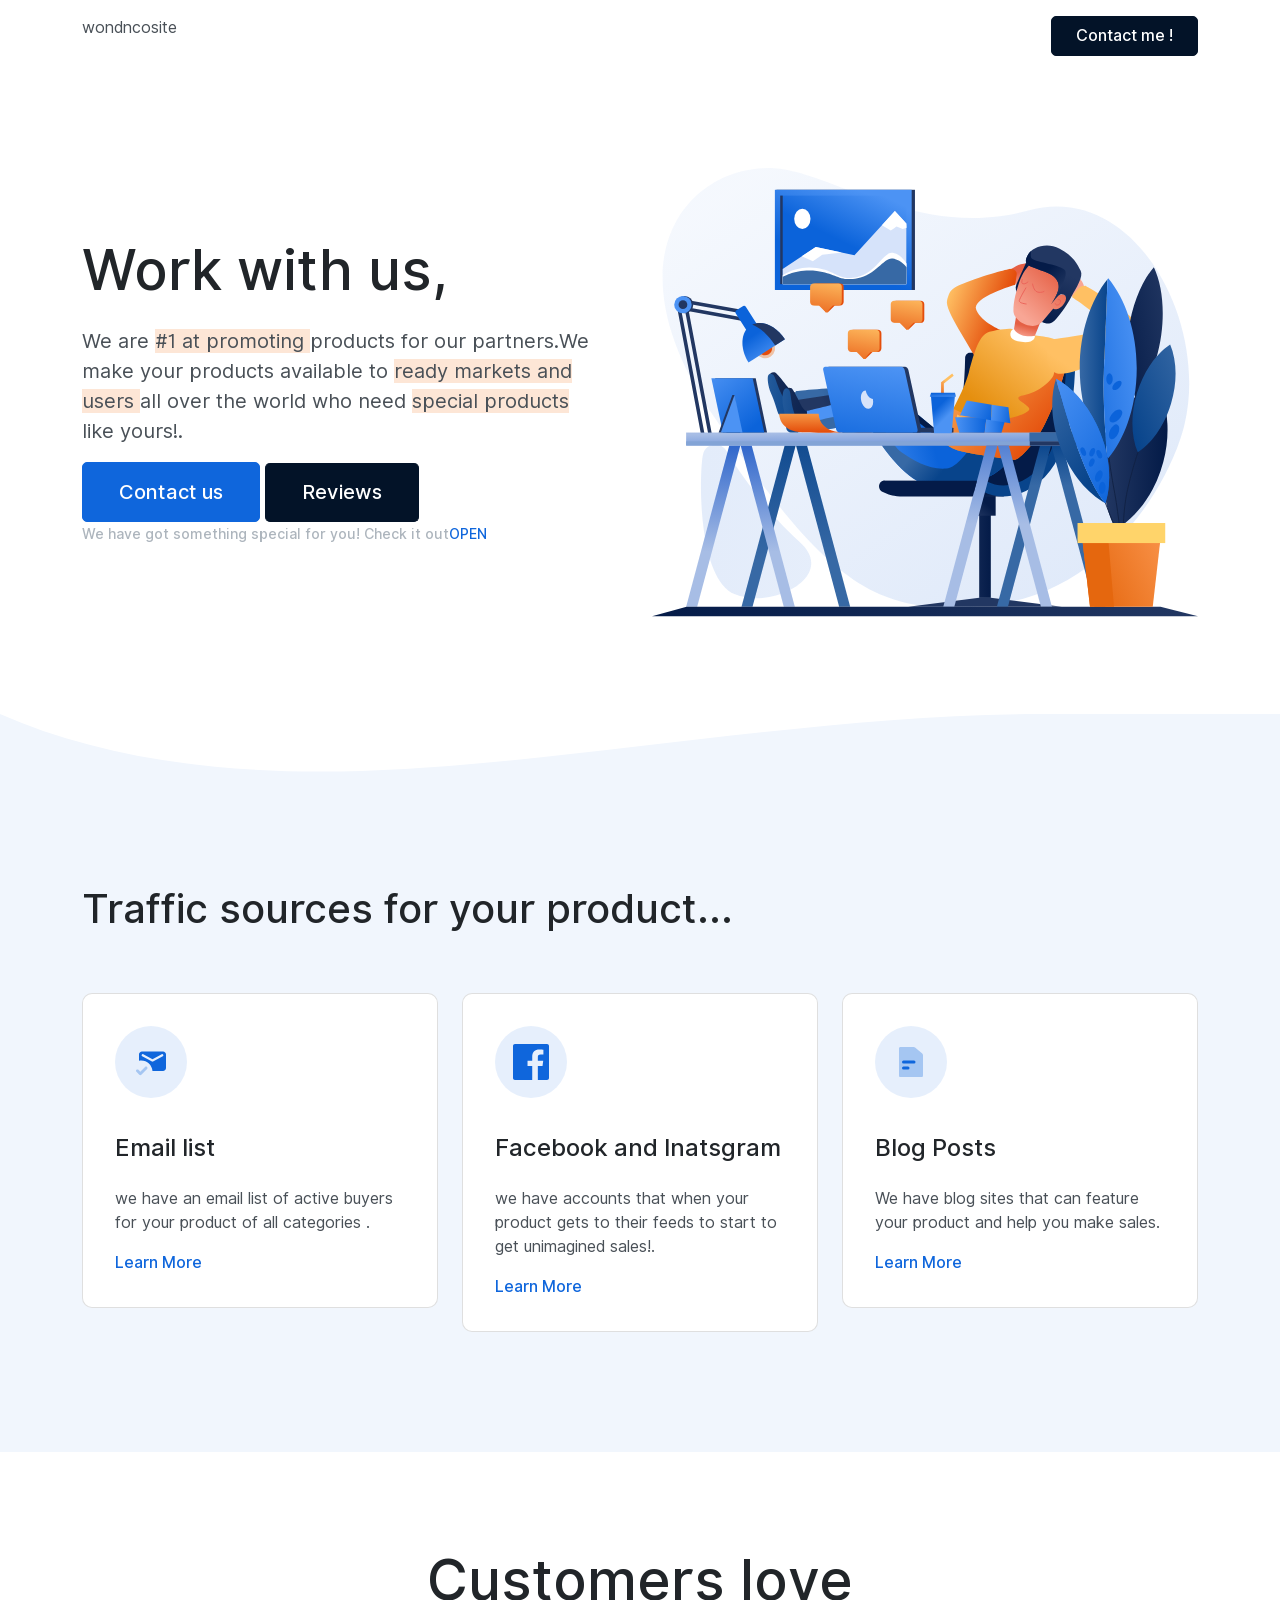
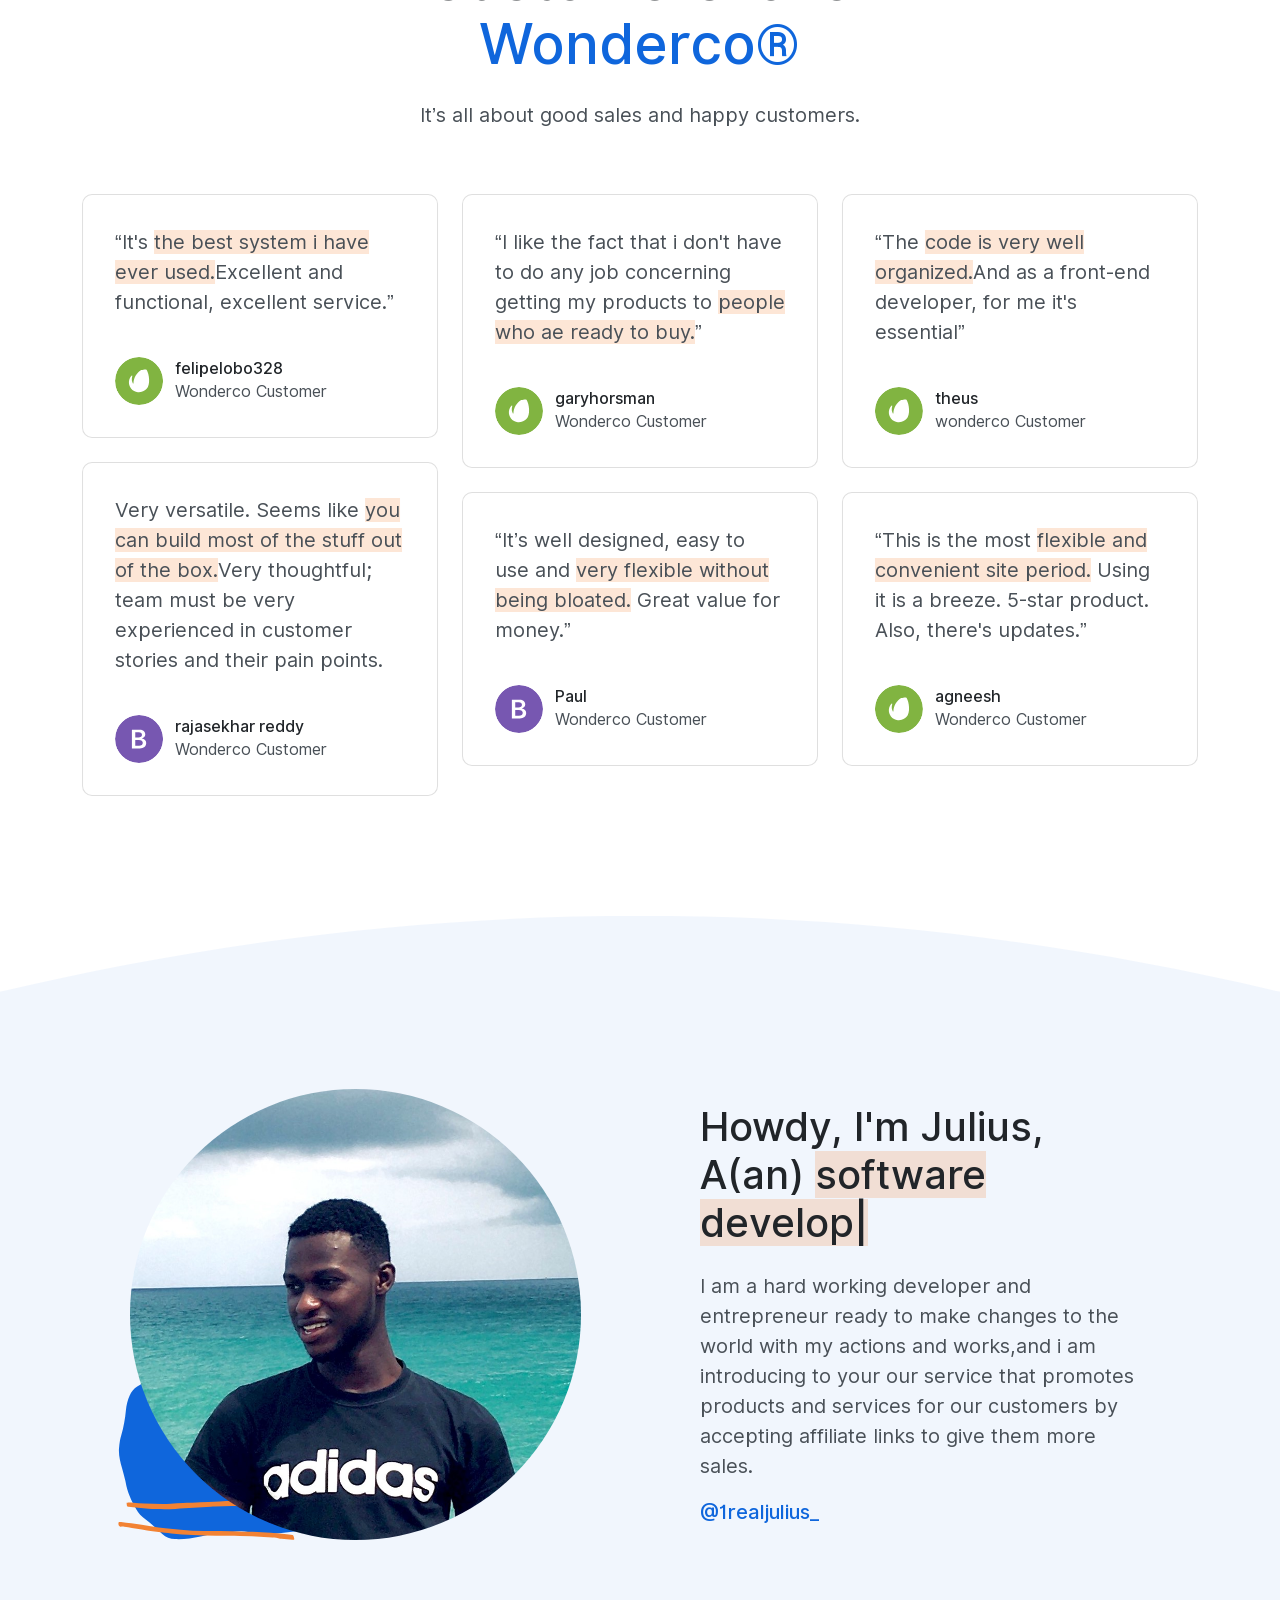
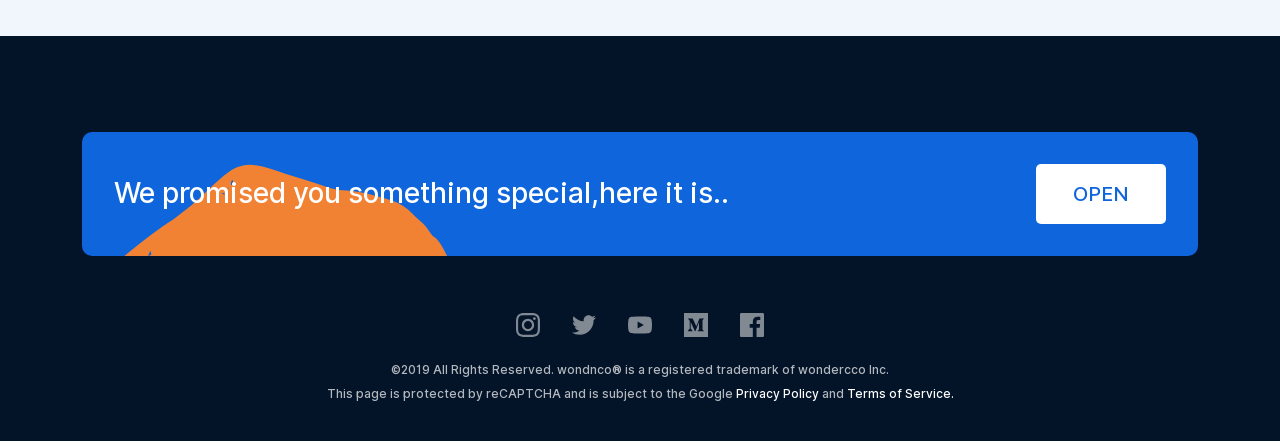
==== commit 970a2f70: "02" ====
--- a/index.html
+++ b/index.html
@@ -56,7 +56,7 @@
                         <span class="highlight">ready markets and users </span> all over the world who need <span class="highlight">special products </span> like yours!.</p>
                     <a href="#" class="btn btn-lg btn-primary" data-toggle="modal" data-target="#subscribe-noimage" data-smooth-scroll>Contact us</a>
                     <a href="#customers-feedack" style="border-top: 100em;" class="btn btn-lg btn-primary-3" data-smooth-scroll>Reviews</a><br>
-                    <span class="text-small text-muted">We have got something special for you! <a href="#special-item" data-smooth-scroll>OPEN</a>
+                    <span class="text-small text-muted">We have got something special for you! Check it out<a href="#special-item" data-smooth-scroll>OPEN</a>
             </span>
                 </div>
             </div>
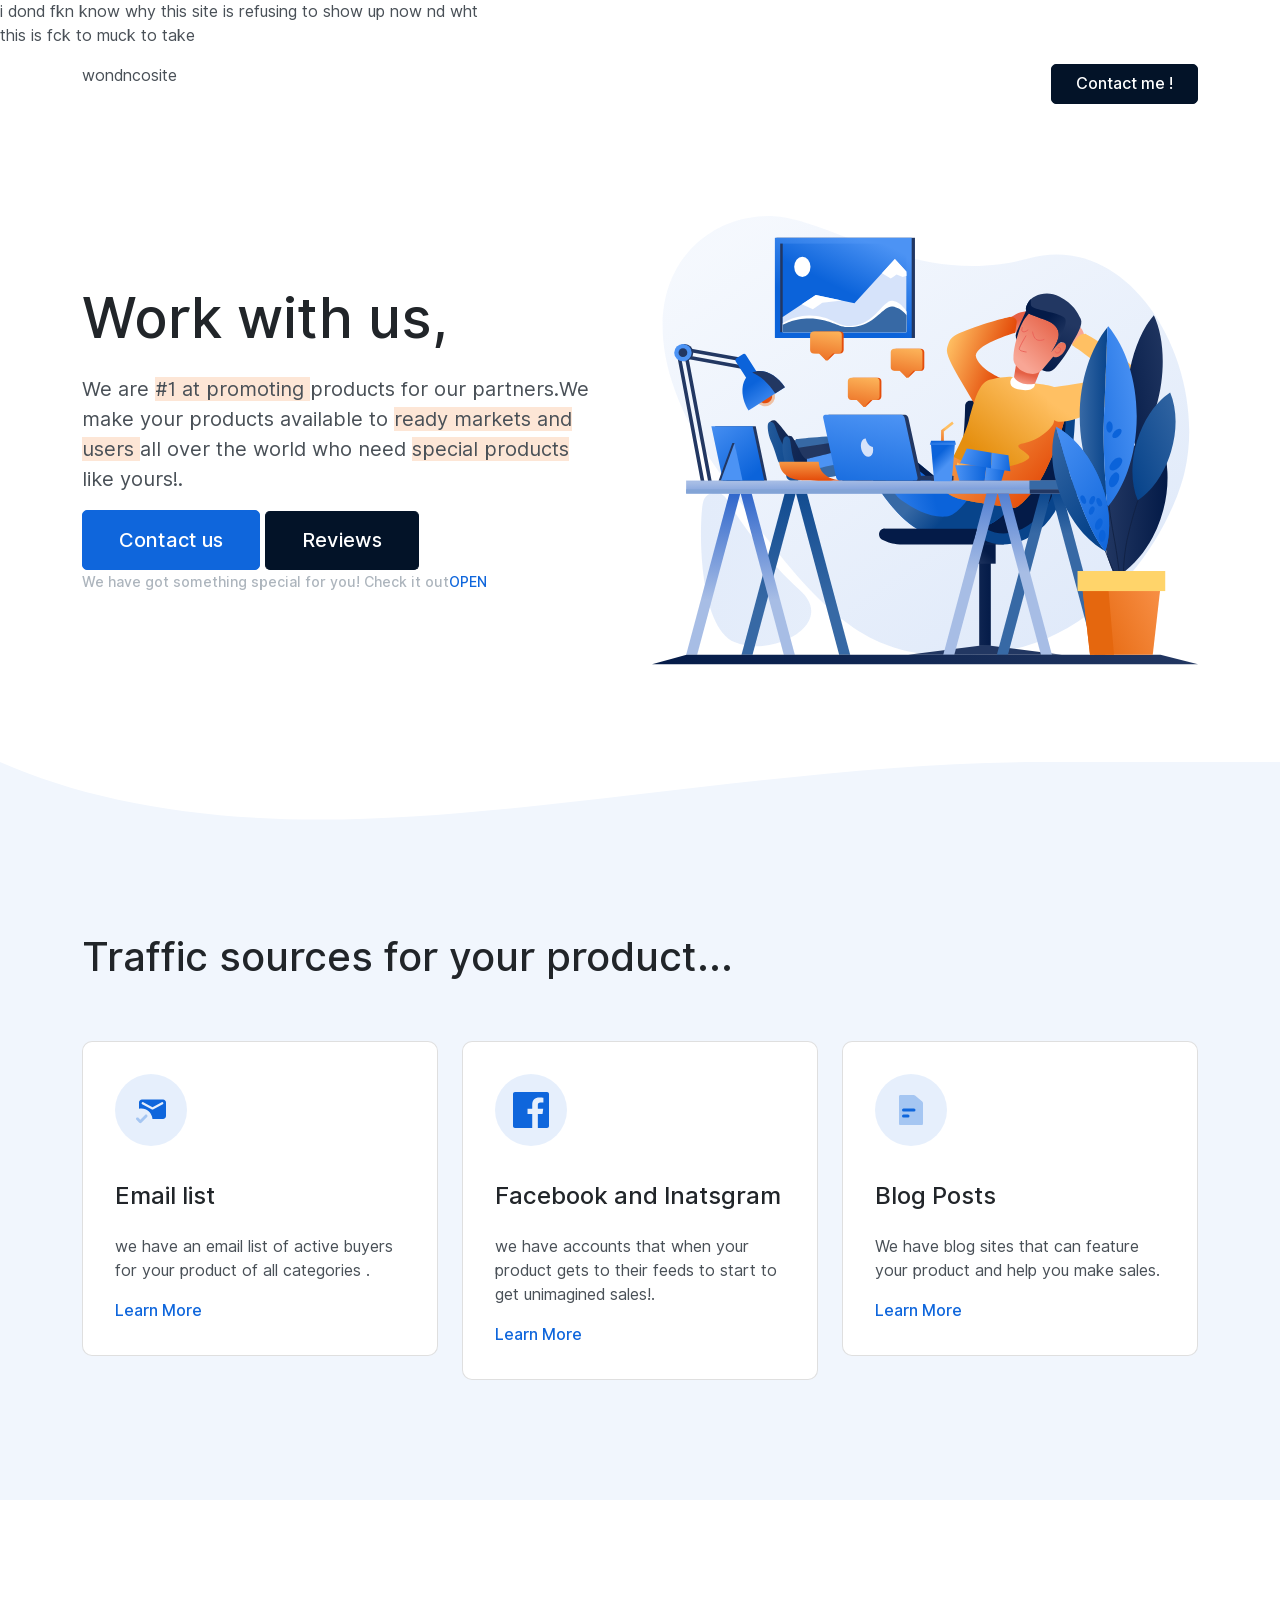
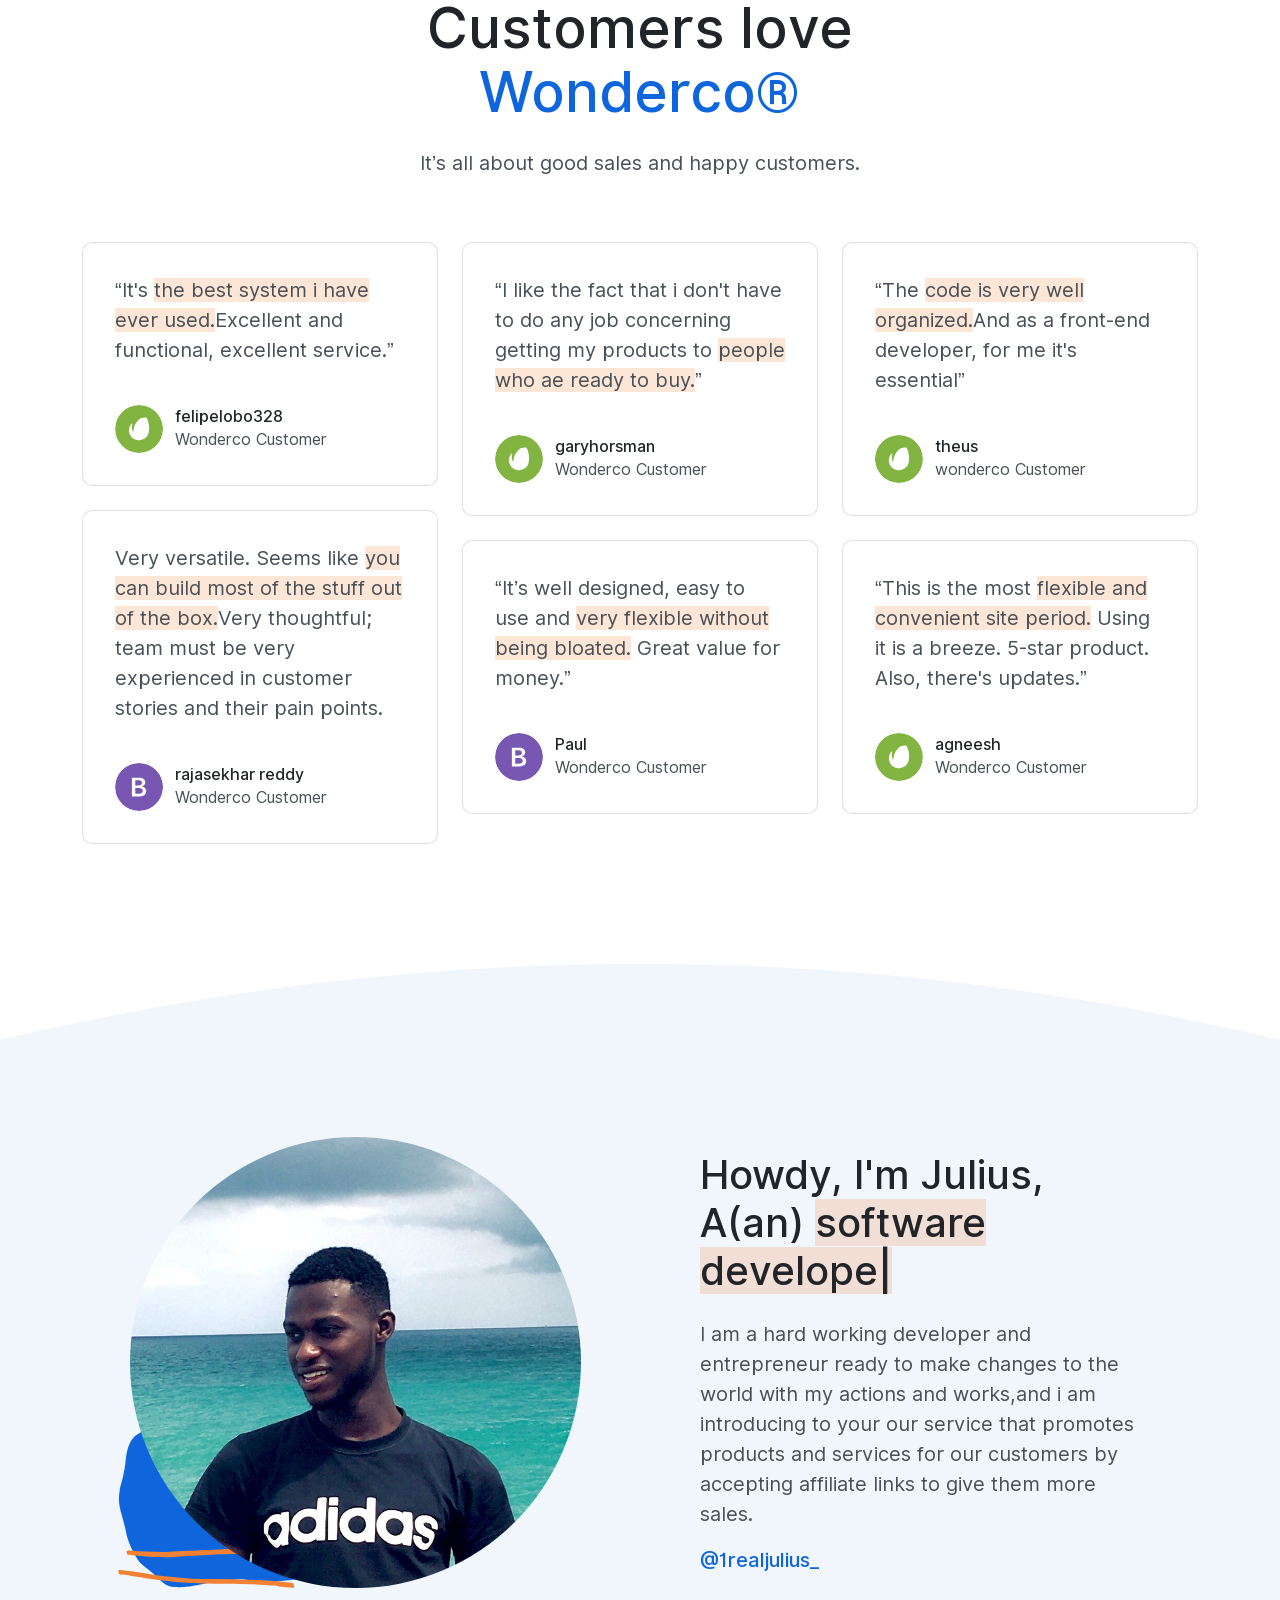
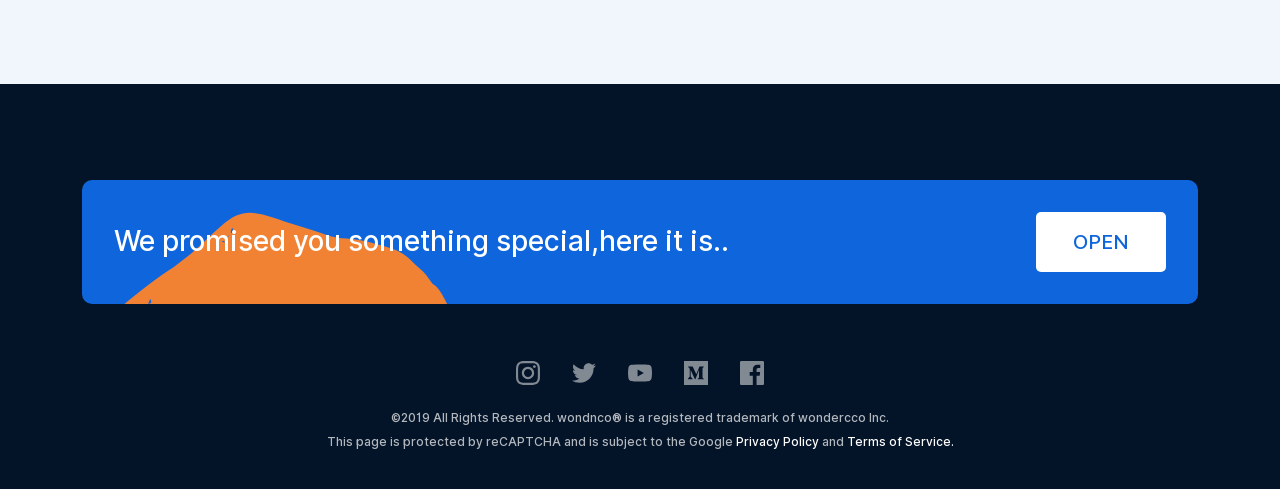
==== commit d0348b54: "02" ====
--- a/index.html
+++ b/index.html
@@ -16,6 +16,8 @@
     <div class="loader">
         <div class="loading-animation"></div>
     </div>
+    <div>i dond fkn know why this site is refusing to show up now nd wht</div>
+    <div>this is fck to muck to take </div>
 
     <div class="navbar-container ">
         <nav class="navbar navbar-expand-lg justify-content-between navbar-light border-bottom-0 bg-white" data-sticky="top">
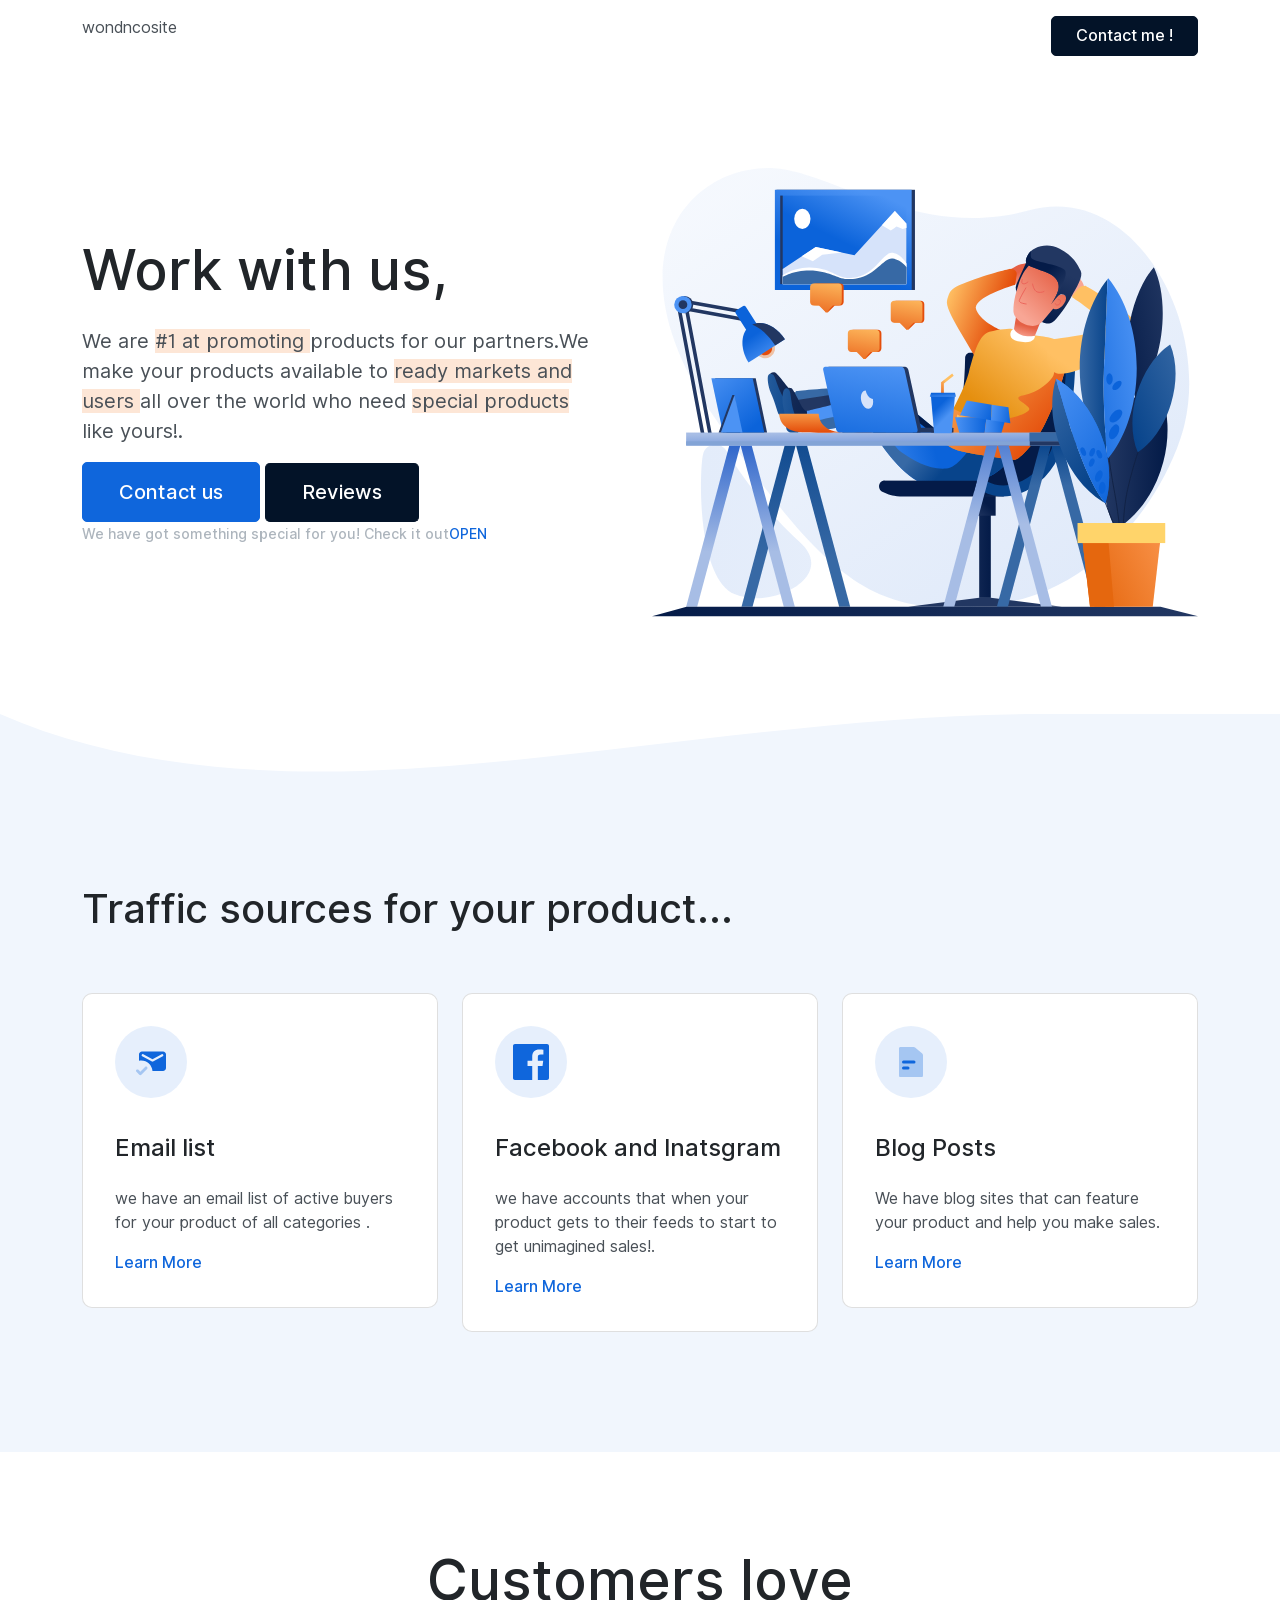
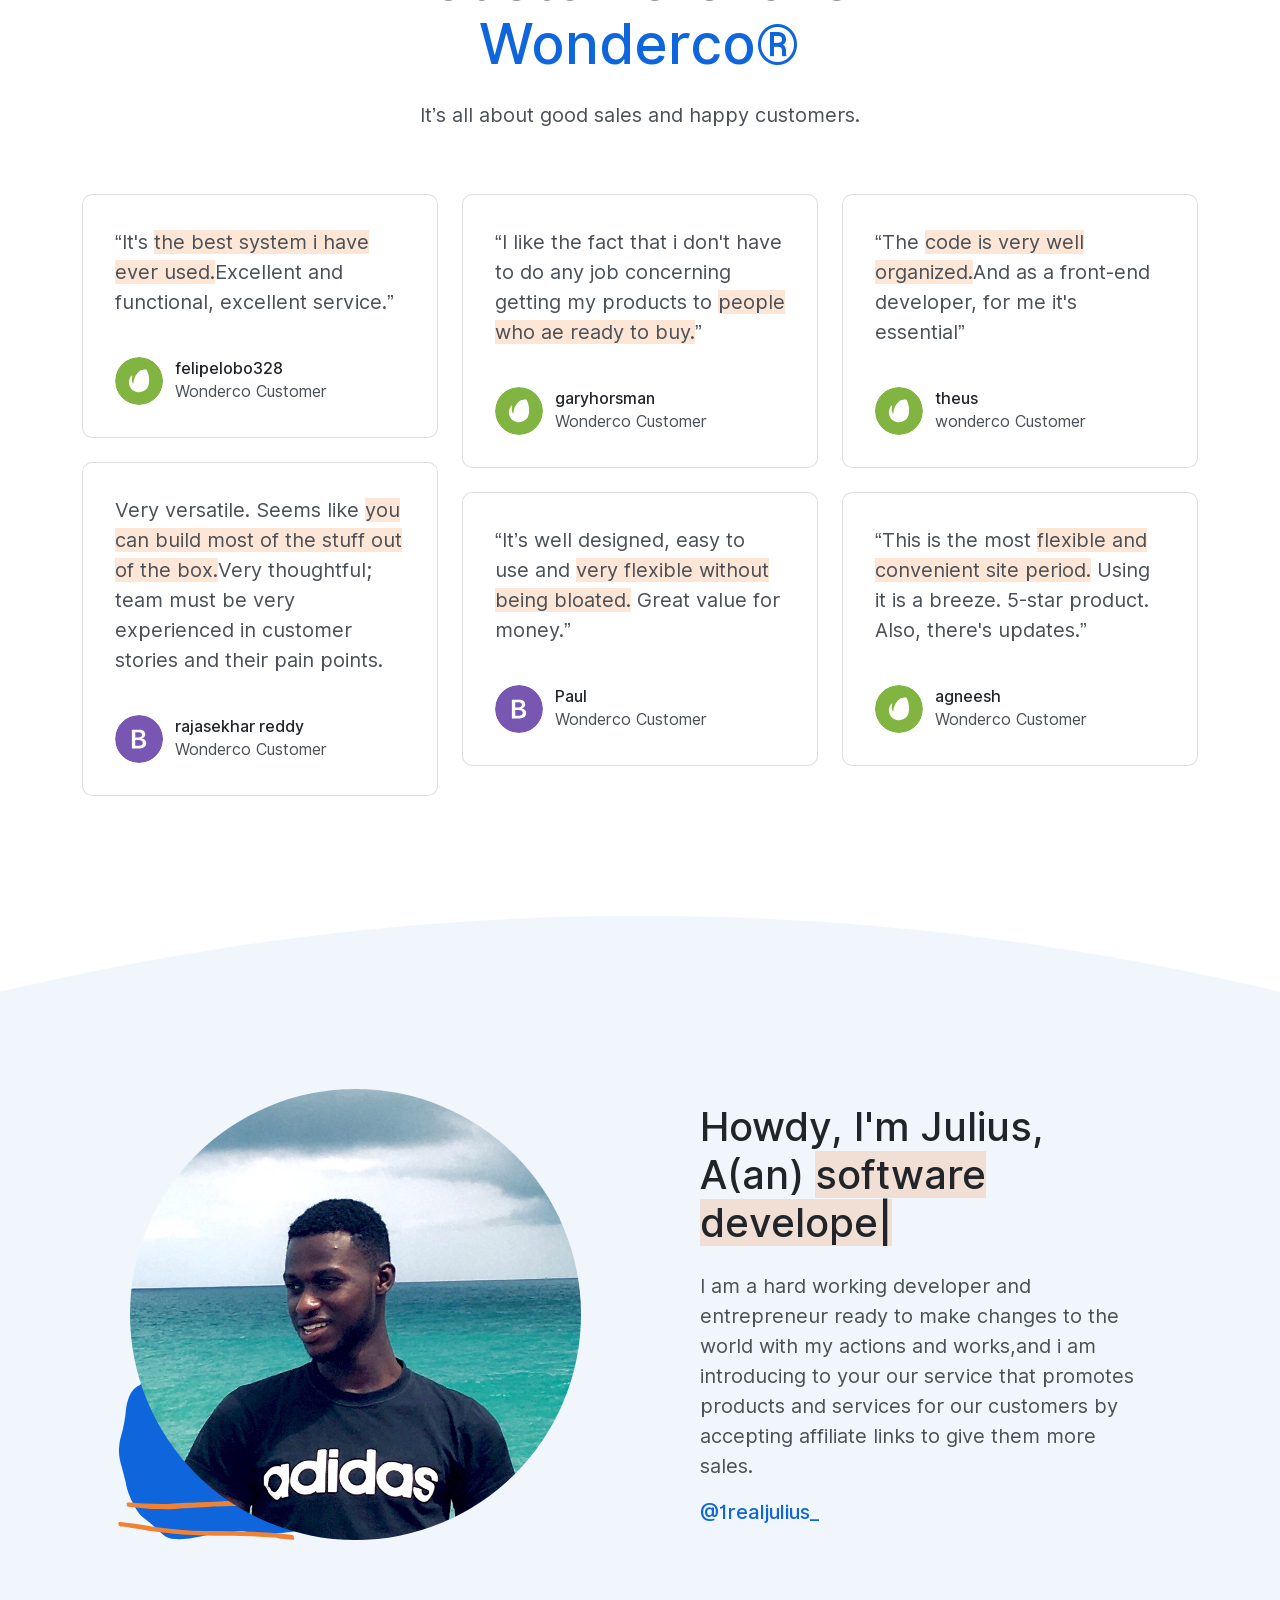
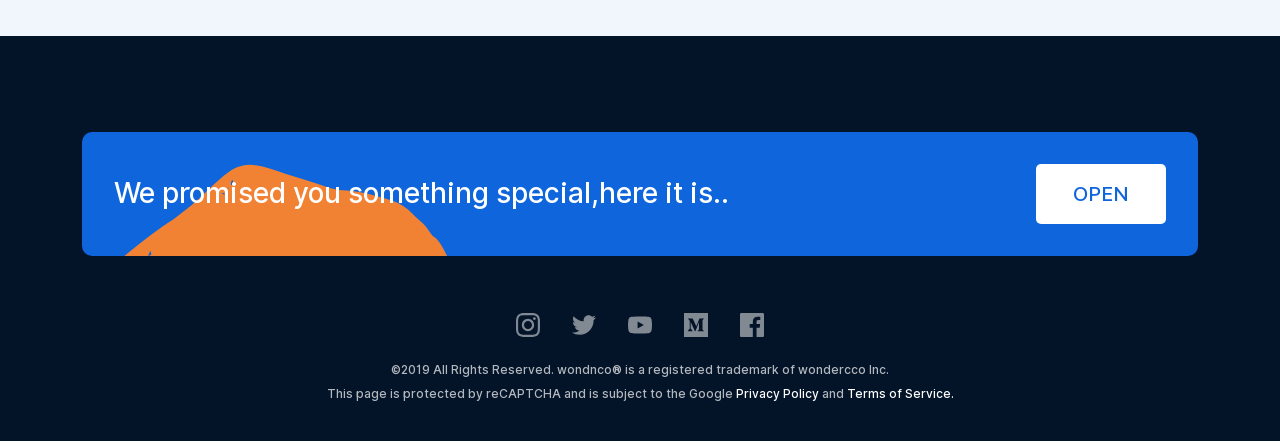
==== commit 2151792a: "2" ====
--- a/index.html
+++ b/index.html
@@ -16,9 +16,6 @@
     <div class="loader">
         <div class="loading-animation"></div>
     </div>
-    <div>i dond fkn know why this site is refusing to show up now nd wht</div>
-    <div>this is fck to muck to take </div>
-
     <div class="navbar-container ">
         <nav class="navbar navbar-expand-lg justify-content-between navbar-light border-bottom-0 bg-white" data-sticky="top">
             <div class="container">
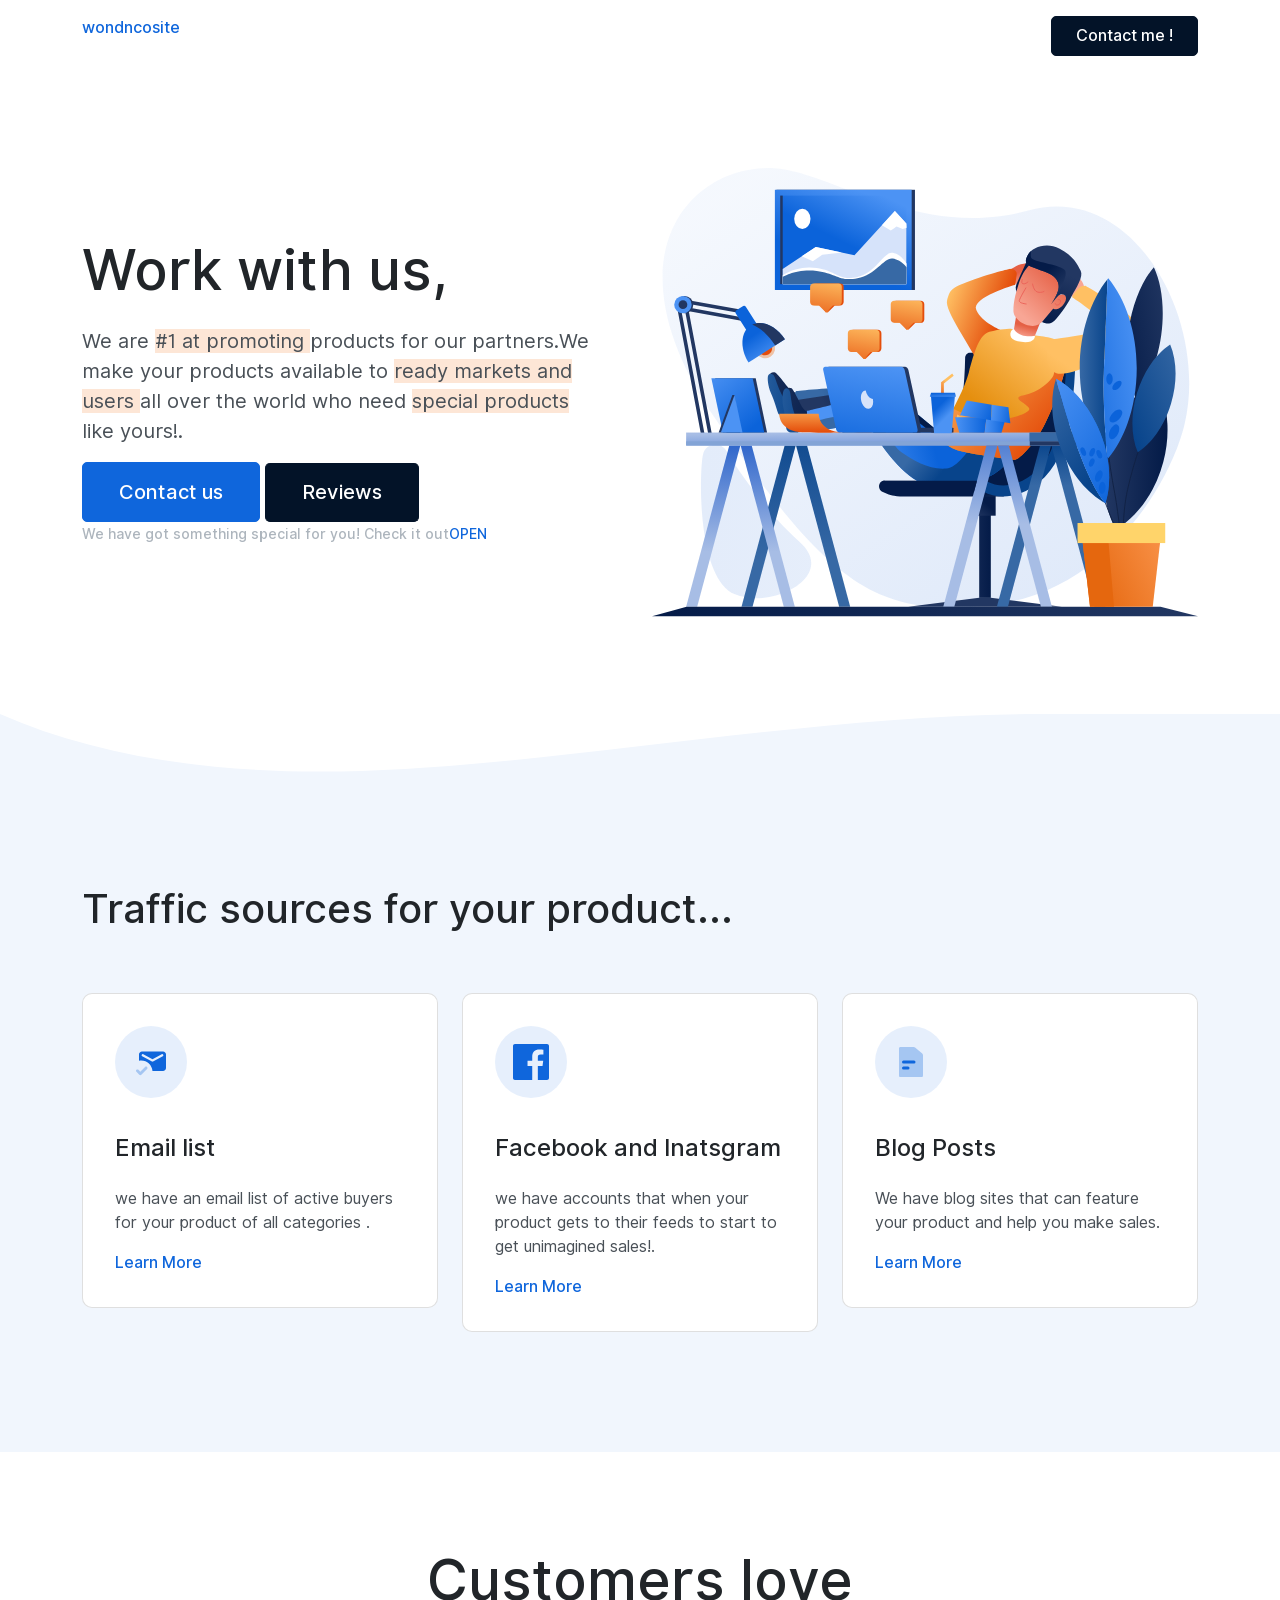
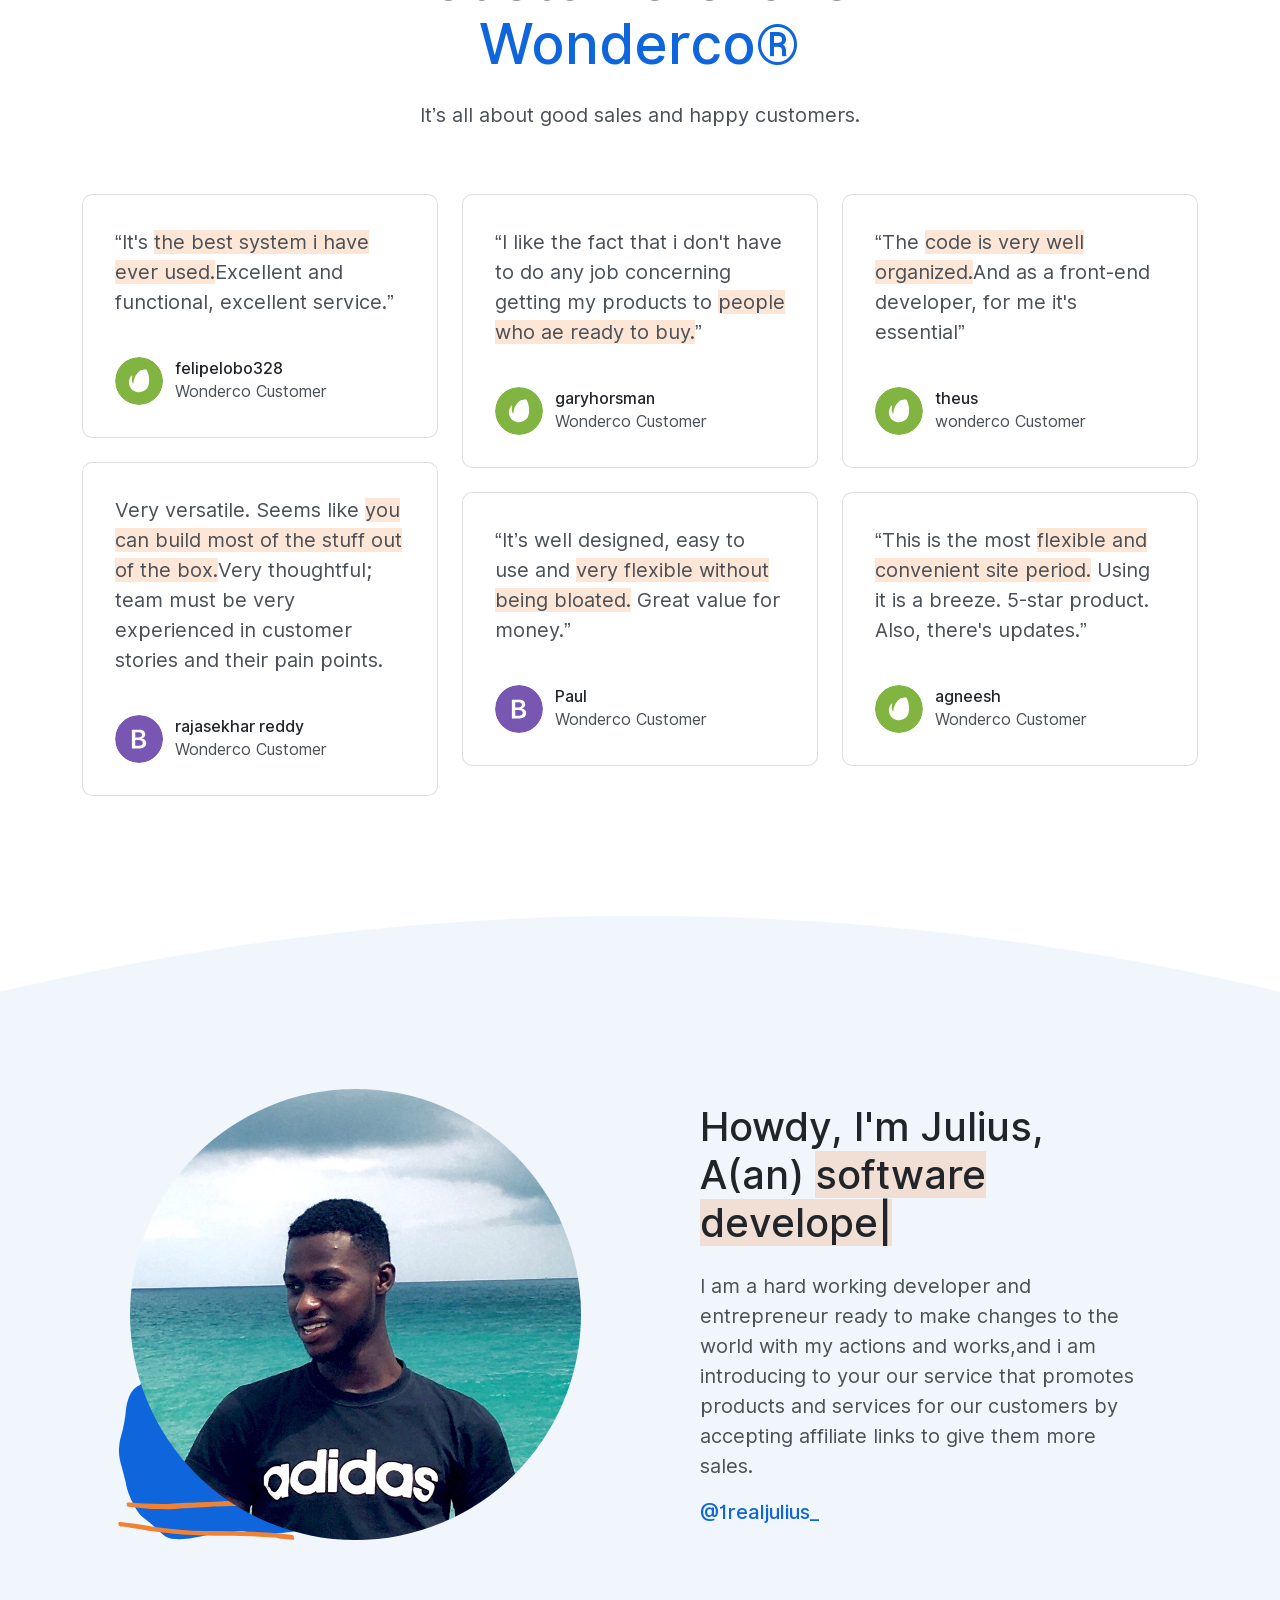
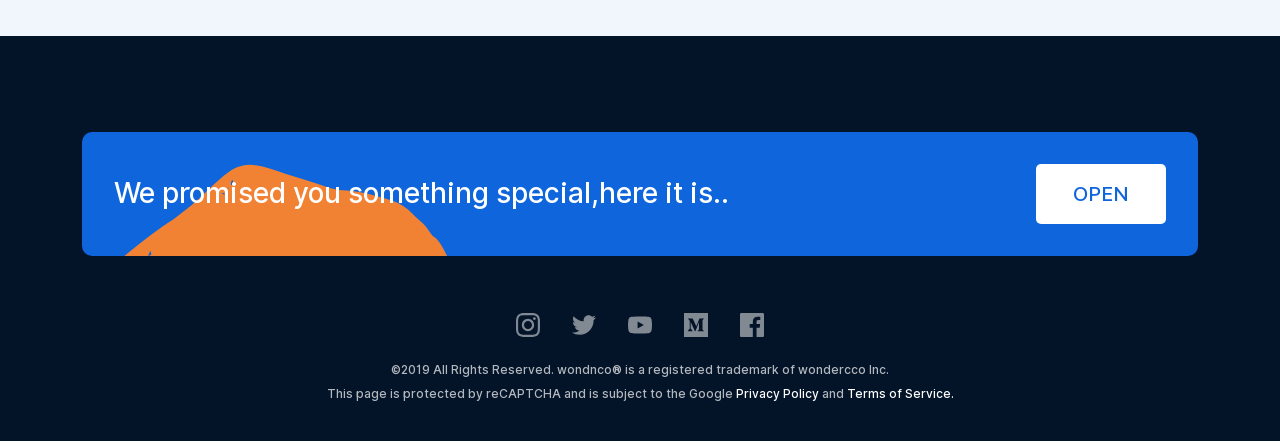
==== commit 9db1d36c: "02" ====
--- a/index.html
+++ b/index.html
@@ -20,7 +20,8 @@
         <nav class="navbar navbar-expand-lg justify-content-between navbar-light border-bottom-0 bg-white" data-sticky="top">
             <div class="container">
                 <div class="col flex-fill px-0 d-flex justify-content-between">
-                    <p id="-wonderco-logo">wondncosite</p>
+                    <a href="#"><p id="-wonderco-logo">wondncosite</p></a>
+                    
                     <button class="navbar-toggler" type="button" data-toggle="collapse" data-target=".navbar-collapse" aria-expanded="false" aria-label="Toggle navigation">
               <svg class="icon" width="24" height="24" viewBox="0 0 24 24" fill="none" xmlns="http://www.w3.org/2000/svg">
                 <path d="M3 17C3 17.5523 3.44772 18 4 18H20C20.5523 18 21 17.5523 21 17V17C21 16.4477 20.5523 16 20 16H4C3.44772 16 3 16.4477 3 17V17ZM3 12C3 12.5523 3.44772 13 4 13H20C20.5523 13 21 12.5523 21 12V12C21 11.4477 20.5523 11 20 11H4C3.44772 11 3 11.4477 3 12V12ZM4 6C3.44772 6 3 6.44772 3 7V7C3 7.55228 3.44772 8 4 8H20C20.5523 8 21 7.55228 21 7V7C21 6.44772 20.5523 6 20 6H4Z"
